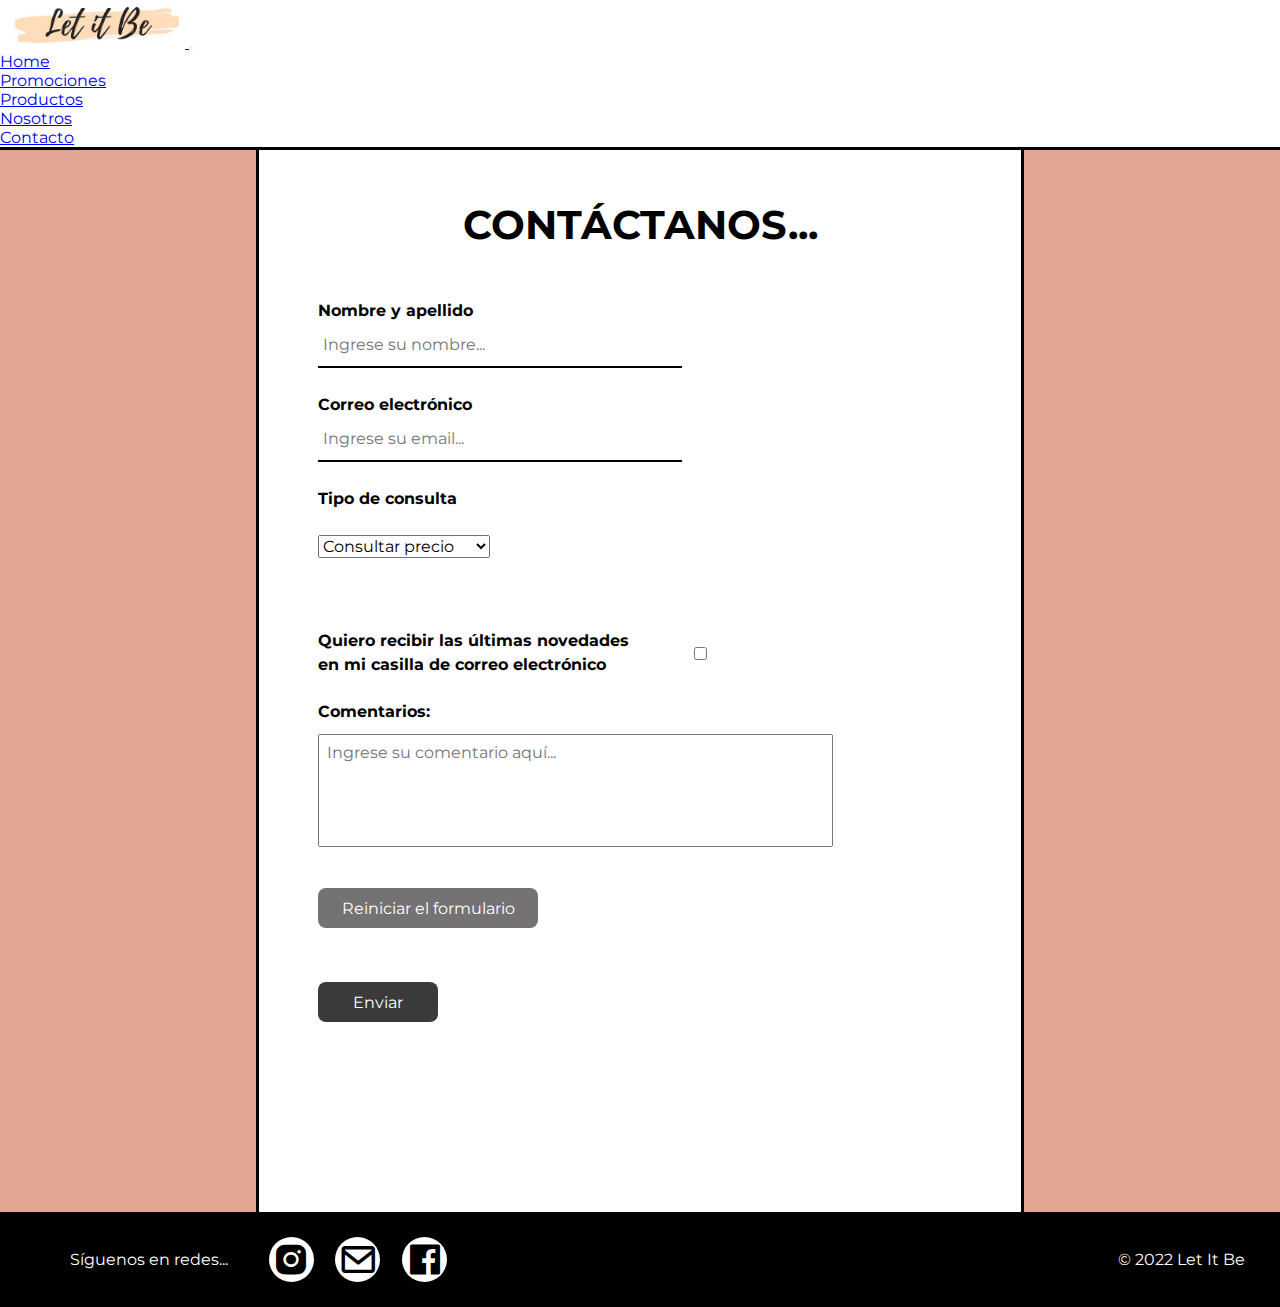
==== html/contacto.html @ b2946d11 "Mixins, Map & Extend" ====
<!DOCTYPE html>
<html lang="es">
<head>
    <meta charset="UTF-8">
    <meta http-equiv="X-UA-Compatible" content="IE=edge">
    <meta name="viewport" content="width=device-width, initial-scale=1.0">
    <meta name="description" content="Let It Be: Productos aromáticos y decorativos. Souvenirs para eventos y celebraciones. Venta mayorista y minorista"/>
    <meta name="keywords" content="aromáticos, decoración, perfumería, velas, splash, difusores, jabón, souvenirs, decorativo, aromas, fragancias, productos, mayorista, minorista"/>
    <meta name="author" content="Diego Martin Ruiz"/>
    <meta name="copyright" content="Let It Be Shop"/>
    <link rel="icon" type="image/png" href="../img/let-it-be-logo.ico"/>
    <link rel="preconnect" href="https://fonts.googleapis.com">
    <link rel="preconnect" href="https://fonts.gstatic.com" crossorigin>
    <link href="https://fonts.googleapis.com/css2?family=Montserrat:ital,wght@0,100;0,400;0,700;0,900;1,100;1,400;1,700&family=Roboto:ital,wght@0,100;0,300;0,400;0,700;0,900;1,100;1,300&display=swap" rel="stylesheet">
    <link href='https://unpkg.com/boxicons@2.1.2/css/boxicons.min.css' rel='stylesheet'>
    <link href="https://cdn.jsdelivr.net/npm/bootstrap@5.2.0-beta1/dist/css/bootstrap.min.css" rel="stylesheet"
      integrity="sha384-0evHe/X+R7YkIZDRvuzKMRqM+OrBnVFBL6DOitfPri4tjfHxaWutUpFmBp4vmVor" crossorigin="anonymous">
    <link rel="stylesheet" href="../styles/styles.css">
    <title> Let It Be | Contacto </title>
</head>
<body>
    <!-- ----------------------------------------------------------- HEADER SECTION ---------------------------------------------------------------------------- !-->

    <header class="header">
      <!-- Navigator -->
      <nav class="navbar sticky-top navbar-expand-lg white navigator-bar">
        <div class="container-fluid">
          <a class="navbar-brand" href="../index.html"> <img src="../img/let-it-be-logo.jpg" class="logo-img" alt="let-it-be-logo"> </a>
          <button class="navbar-toggler" type="button" data-bs-toggle="collapse" data-bs-target="#navbarSupportedContent" aria-controls="navbarSupportedContent" aria-expanded="false" aria-label="Toggle navigation">
            <span class="navbar-toggler-icon"></span>
          </button>
          <div class="collapse navbar-collapse" id="navbarSupportedContent">
            <ul class="navbar-nav ms-auto">
              <li class="nav-item">
                <a class="nav-link" href="../index.html">Home</a>
              <li class="nav-item">
                <a class="nav-link" href="./promociones.html">Promociones</a>
              </li>
              <li class="nav-item">
                <a class="nav-link" href="./productos.html">Productos</a>
              </li>
              <li class="nav-item">
                <a class="nav-link" href="./nosotros.html">Nosotros</a>
              </li>
              <li class="nav-item">
                <a class="nav-link active" aria-current="page" href="./contacto.html">Contacto</a>
              </li>
            </ul>
          </div>
        </div>
      </nav>
    </header>

    <!-- ----------------------------------------------------------- MAIN SECTION ---------------------------------------------------------------------------- !-->

    <main class="main-html">
        
        <div class="main-container__contact">
            <section class="contact-section">  
                
                <h1 class="contact-section__form-title"> CONTÁCTANOS... </h1>
                
                <form action="" class="contact-section__form">
                    <div class="form-name">
                        <label for="userName" class="form-label">Nombre y apellido</label><br>
                        <input type="text" id="userName" placeholder="Ingrese su nombre..." name="name" required class="form-input"><br><br>
                    </div>
    
                    <div class="form-mail">
                        <label for="userMail" class="form-label">Correo electrónico</label><br>
                        <input type="email" id="userMail" placeholder="Ingrese su email..." name="mail" required class="form-input"><br><br>
                    </div>
    
                    <div class="form-consult">
                        <label for="consult-type" class="form-label">Tipo de consulta</label><br>
                        <select name="consult-type" id="consult-type">
                            <option value="1">Consultar precio</option>
                            <option value="2">Consultar stock</option>
                            <option value="3">Consultar variedad</option>
                        </select><br><br>
                    </div>
                        
                    <div class="form-checkbox">
                        <label for="">Quiero recibir las últimas novedades<br>en mi casilla de correo electrónico</label>
                        <input type="checkbox" name="subscription" required><br><br>
                    </div>
    
                    <div class="form-comments">
                        <label class="form-label" for="commentaryBox">Comentarios:</label><br>
                        <textarea class="form__text-area" name="commentaries" maxlength="300" id="commentaryBox" cols="40" rows="5" placeholder="Ingrese su comentario aquí..."></textarea><br><br>
                    </div>
    
                    <input class="form__reset-button" type="reset" value="Reiniciar el formulario"><br><br>  
    
                    <input class="form__send-button" type="submit" value="Enviar"><br><br>
    
                          
                </form>
                
            </section>
        </div>

    </main>

    <!-- ----------------------------------------------------------- FOOTER SECTION ---------------------------------------------------------------------------- !-->

    <footer class="footer">
        <div class="footer-container">
            <div class="footer-media">
                <p class="footer-text">Síguenos en redes...</p>
                <div class="social-icons">
                    <a href="https://www.instagram.com/let_itbeshop/" target="_blank"><i class='bx bxl-instagram-alt'></i></a>
                    <a href=""><i class='bx bx-envelope' ></i></a>   
                    <a href="https://www.facebook.com/letitbeshop" target="_blank"><i class='bx bxl-facebook-square'></i></a>
                </div>    
            </div>
            <p class="footer-copyright">© 2022 Let It Be</p>
        </div>  
    </footer>

    <script src="https://cdn.jsdelivr.net/npm/bootstrap@5.2.0-beta1/dist/js/bootstrap.bundle.min.js"
        integrity="sha384-pprn3073KE6tl6bjs2QrFaJGz5/SUsLqktiwsUTF55Jfv3qYSDhgCecCxMW52nD2"
        crossorigin="anonymous"></script>
        
</body>
</html>
---- styles/styles.css ----
/* Media queries mixins */ /* Map paleta de colores */
* {
  margin: 0;
  padding: 0;
  box-sizing: border-box;
}

* {
  font-family: "Montserrat", sans-serif;
  font-size: 1rem;
}

.navigator-bar {
  border-bottom: solid 3px #000000;
}

.logo-img {
  height: 48px;
  margin-left: 12px;
}

.nav-link {
  text-align: center;
}
@media screen and (max-width: 991px) {
  .nav-link:hover {
    background-color: rgba(226, 166, 148, 0.5215686275);
  }
}

.footer-container {
  height: 95px;
  background-color: #000000;
  color: #ffffff;
  display: flex;
  justify-content: space-between;
  align-items: center;
}
@media screen and (max-width: 1024px) {
  .footer-container {
    min-height: 90px;
  }
}
@media screen and (max-width: 768px) {
  .footer-container {
    flex-direction: column;
    height: 200px;
    justify-content: space-evenly;
  }
}
.footer-container .footer-copyright {
  margin: 0 35px;
}
.footer-container .footer-media {
  width: 35%;
  height: 80px;
  display: flex;
  justify-content: space-evenly;
  align-items: center;
  margin: 0 40px;
}
@media screen and (max-width: 768px) {
  .footer-container .footer-media {
    flex-direction: column;
    height: 110px;
    width: 100%;
    justify-content: space-between;
  }
}
.footer-container .footer-media .footer-text {
  margin-bottom: 0;
}
@media screen and (max-width: 768px) {
  .footer-container .footer-media .footer-text {
    margin-bottom: 16px;
  }
}
.footer-container .footer-media .social-icons {
  width: 200px;
  height: 80px;
  display: flex;
  align-items: center;
  justify-content: space-around;
}
.footer-container .footer-media .social-icons .bx {
  font-size: 2.5rem;
  color: #000000;
  background-color: #ffffff;
  border-radius: 50%;
  padding: 2.5px;
}
.footer-container .footer-media .social-icons .bx:hover {
  background-color: rgba(248, 184, 165, 0.9803921569);
}

.main {
  height: 100%;
  background-color: #e2a694;
}
.main .main-row {
  background-color: #e2a694;
}
@media screen and (min-width: 992px) {
  .main .main-row {
    height: 83vh;
  }
}

/* LEFT SIDE SECTION */
.left-side {
  background-color: #e2a694;
  height: 100%;
  /* main-image*/
}
@media screen and (min-width: 769px) and (max-width: 991px) {
  .left-side {
    background-color: rgba(0, 0, 0, 0.7803921569);
  }
}
.left-side .main-img {
  width: 400px;
  height: 400px;
  margin: auto;
  border-radius: 50px;
}
@media screen and (min-width: 769px) and (max-width: 991px) {
  .left-side .main-img {
    margin: 50px 0px;
  }
}
@media screen and (max-width: 768px) {
  .left-side .main-img {
    border-radius: 0px;
    width: 100%;
    height: 100%;
    border-bottom: 3px solid #000000;
  }
}

/* RIGH SIDE SECTION */
.right-side {
  background-color: #e2a694;
  height: 100%;
  padding: 50px 25px;
}
.right-side .main-title {
  font-size: 5rem;
  margin-bottom: 35px;
  text-align: center;
}
.right-side .main-text {
  font-size: 1.2rem;
  line-height: 1.5rem;
  text-align: center;
  margin: 0 25px 0 25px;
}

.main-html {
  background-color: #e2a694;
}

/* left section */
.new-container {
  display: flex;
  height: 100vh;
  justify-content: space-around;
  /* right section */
}
@media screen and (max-width: 768px) {
  .new-container {
    flex-direction: column;
    justify-content: space-evenly;
    align-items: center;
    height: fit-content;
  }
}
.new-container .section__new-product {
  width: 65vw;
  display: flex;
  flex-direction: column;
  justify-content: space-evenly;
  align-items: center;
}
@media screen and (max-width: 768px) {
  .new-container .section__new-product {
    width: 100%;
  }
}
.new-container .section__new-product .new-product__title {
  font-size: 2rem;
  text-align: center;
  margin: 0 5px;
}
@media screen and (max-width: 768px) {
  .new-container .section__new-product .new-product__title {
    width: 100vw;
    padding: 30px;
  }
}
.new-container .section__new-product .new-product__video {
  width: 40vw;
}
@media screen and (max-width: 768px) {
  .new-container .section__new-product .new-product__video {
    width: 90vw;
    padding: 15px;
  }
}
.new-container .section__new-product .new-product__description {
  width: 50vw;
}
@media screen and (max-width: 768px) {
  .new-container .section__new-product .new-product__description {
    width: 90vw;
    padding: 30px;
  }
}
.new-container .section__new-product-imgs {
  background-color: #ffffff;
  border-left: solid 3px #000000;
  width: 35vw;
  display: flex;
  flex-direction: column;
  justify-content: space-evenly;
  align-items: center;
  overflow-y: scroll;
}
@media screen and (max-width: 768px) {
  .new-container .section__new-product-imgs {
    width: 100vw;
    border: none;
    padding: 50px 0px;
  }
}
.new-container .section__new-product-imgs .new-product_img {
  width: 50%;
  padding: 10px;
  border: solid 2px #000000;
  margin: 25px;
}
@media screen and (max-width: 1024px) {
  .new-container .section__new-product-imgs .new-product_img {
    width: 22vw;
  }
}
@media screen and (max-width: 768px) {
  .new-container .section__new-product-imgs .new-product_img {
    width: 40vw;
    margin: 25px 0;
  }
}

.title-container {
  background-color: rgba(0, 0, 0, 0.768627451);
  color: #ffffff;
  display: flex;
  justify-content: center;
  align-items: center;
  height: 50vh;
}
.title-container__title {
  width: fit-content;
  font-size: 15rem;
}
@media screen and (max-width: 768px) {
  .title-container__title {
    font-size: 10rem;
  }
}
@media screen and (max-width: 478px) {
  .title-container__title {
    font-size: 5rem;
  }
}

.products-section {
  display: grid;
  grid-template-columns: repeat(3, 1fr);
  grid-template-rows: repeat(2, 1fr);
  gap: 50px;
  padding: 75px 50px 100px 50px;
}
@media screen and (max-width: 1024px) {
  .products-section {
    grid-template-columns: repeat(2, 1fr);
    grid-template-rows: repeat(auto, 1fr);
  }
}
@media screen and (max-width: 768px) {
  .products-section {
    grid-template-columns: 1fr;
    grid-template-rows: repeat(auto, 0.5fr);
  }
}
@media screen and (max-width: 478px) {
  .products-section {
    padding: 50px 20px;
  }
}

.about-title {
  text-align: center;
  font-size: 3.5rem;
  font-weight: 700;
}

.about-img {
  border-radius: 50%;
}

.about-description {
  font-size: 1rem;
  line-height: 2rem;
  width: 80%;
}

.location-img {
  width: 100%;
}

.payments-img {
  width: 100%;
}

.logo-mastercard {
  width: 100px;
}

.logo-visa {
  width: 100px;
}

.logo-mercadopago {
  width: 100px;
}

.columna-1, .columna-2, .columna-3 {
  background-color: rgba(0, 0, 0, 0.631372549);
}

.findus-titles {
  text-align: center;
  font-size: 2rem;
  color: #ffffff;
  font-weight: 700;
}

.payments-subtitles {
  padding: 25px 0px;
  color: #ffffff;
  font-weight: 700;
}

.findus-text {
  color: #ffffff;
  padding: 15px;
  line-height: 2rem;
}

.main-container__contact {
  display: flex;
  justify-content: center;
  align-items: center;
}
.main-container__contact .contact-section {
  background-color: #ffffff;
  width: 60%;
  display: flex;
  flex-direction: column;
  justify-content: center;
  align-items: center;
  border-right: solid 3px #000000;
  border-left: solid 3px #000000;
}
@media screen and (max-width: 1024px) {
  .main-container__contact .contact-section {
    width: 70%;
    align-items: start;
    height: 100%;
  }
}
@media screen and (max-width: 478px) {
  .main-container__contact .contact-section {
    width: 100%;
    border-left: none;
    border-right: none;
  }
}
.main-container__contact .contact-section__form-title {
  padding: 50px;
  font-size: 2.5rem;
}
@media screen and (max-width: 1024px) {
  .main-container__contact .contact-section__form-title {
    margin: auto;
  }
}
@media screen and (max-width: 768px) {
  .main-container__contact .contact-section__form-title {
    font-size: 1.8rem;
    padding: 60px 0px 40px 15px;
  }
}
.main-container__contact .contact-section__form {
  width: 90%;
  margin-right: 5%;
  display: grid;
  grid-template-columns: 1fr;
  grid-template-rows: 0.5fr 0.5fr 0.5fr 0.5fr 1fr 0.5fr 0.5fr;
  grid-template-areas: "name" "mail" "consult-type" "subscribe" "comments" "reset" "send";
  padding: 0 40px 40px 40px;
  font-weight: 700;
  line-height: 1.5rem;
}
@media screen and (max-width: 768px) {
  .main-container__contact .contact-section__form {
    padding: 20px;
  }
}
.main-container__contact .contact-section__form .form-name {
  grid-area: name;
}
.main-container__contact .contact-section__form .form-name .form-input {
  width: 60%;
  padding: 12px 5px;
  border: none;
  border-bottom: solid 2px #000000;
  outline: none;
}
.main-container__contact .contact-section__form .form-mail {
  grid-area: mail;
}
.main-container__contact .contact-section__form .form-mail .form-input {
  width: 60%;
  padding: 12px 5px;
  border: none;
  border-bottom: solid 2px #000000;
  outline: none;
}
.main-container__contact .contact-section__form .form-consult {
  grid-area: consult-type;
  display: flex;
  flex-direction: column;
  justify-content: center;
}
.main-container__contact .contact-section__form .form-consult select {
  width: fit-content;
}
.main-container__contact .contact-section__form .form-checkbox {
  grid-area: subscribe;
  width: 50%;
  display: flex;
  justify-content: space-between;
  align-items: center;
}
@media screen and (max-width: 1400px) {
  .main-container__contact .contact-section__form .form-checkbox {
    width: 75%;
  }
}
@media screen and (max-width: 1024px) {
  .main-container__contact .contact-section__form .form-checkbox {
    width: 50vw;
  }
}
@media screen and (max-width: 768px) {
  .main-container__contact .contact-section__form .form-checkbox {
    width: 90vw;
    flex-direction: column;
    align-items: flex-start;
  }
}
@media screen and (max-width: 478px) {
  .main-container__contact .contact-section__form .form-checkbox {
    margin-bottom: 20px;
  }
}
.main-container__contact .contact-section__form .form-comments {
  grid-area: comments;
}
.main-container__contact .contact-section__form .form__text-area {
  margin: 10px 0 10px 0;
  padding: 8px;
  width: 85%;
  resize: none;
}
@media screen and (max-width: 768px) {
  .main-container__contact .contact-section__form .form__text-area {
    width: 60%;
  }
}
@media screen and (max-width: 478px) {
  .main-container__contact .contact-section__form .form__text-area {
    width: 85%;
  }
}
.main-container__contact .contact-section__form .form__reset-button {
  grid-area: reset;
  min-width: fit-content;
  background-color: #747272;
  color: #ffffff;
  width: 220px;
  height: 40px;
  border-radius: 8px;
  border: none;
  font-size: 1rem;
}
.main-container__contact .contact-section__form .form__reset-button:hover {
  background-color: #928f8f;
  cursor: pointer;
}
.main-container__contact .contact-section__form .form__reset-button:active {
  transform: translate(0px, 4px);
}
@media screen and (max-width: 1024px) {
  .main-container__contact .contact-section__form .form__reset-button {
    height: 40px;
    width: 200px;
    padding: 3px 12px;
  }
}
.main-container__contact .contact-section__form .form__send-button {
  grid-area: send;
  background-color: #3a3a3a;
  color: #ffffff;
  width: 120px;
  height: 40px;
  border-radius: 8px;
  border: none;
  font-size: 1rem;
}
.main-container__contact .contact-section__form .form__send-button:hover {
  background-color: #000000;
  color: #ffffff;
  cursor: pointer;
}
.main-container__contact .contact-section__form .form__send-button:active {
  transform: translate(0px, 4px);
}
@media screen and (max-width: 1024px) {
  .main-container__contact .contact-section__form .form__send-button {
    height: 40px;
    width: 120px;
    padding: 3px 8px;
  }
}

/* Index - CTA Button*/
.shop-btn {
  display: block;
  width: 40%;
  margin: 0px auto;
  margin-top: 50px;
  margin-bottom: 50px;
  font-size: 1.2rem;
  font-weight: 700;
  text-decoration: none;
  border: none;
  text-align: center;
  color: #ffffff;
  background-color: #3f3e3e;
  padding: 15px 25px;
  border-radius: 8px;
  box-shadow: 5px 5px #1f1e1e;
  transition: transform 0.2s, box-shadow 0.2s;
}
.shop-btn:hover {
  background-color: #2c2c2c;
}
.shop-btn:active {
  transform: translate(5px, 5px);
  box-shadow: 0px 0px;
}
.shop-btn:visited {
  color: #ffffff;
}

/* Cards - Buy Button*/
.buy-btn, .buy-btn-test {
  margin: 15px 0 25px 0;
  border: none;
  background-color: #3a3a3a;
  color: #ffffff;
  width: 150px;
  height: 50px;
  border-radius: 8px;
  box-shadow: 4px 4px #5c5b5b;
  transition: transform 0.2s, box-shadow 0.2ms;
}
.buy-btn:hover, .buy-btn-test:hover {
  font-weight: 700;
  background-color: #161616;
  cursor: pointer;
}
.buy-btn:active, .buy-btn-test:active {
  transform: translate(4px, 4px);
  box-shadow: 0px 0px;
}

.buy-btn-test {
  background-color: rgb(255, 0, 43);
  font-size: 1.5rem;
}

/* Cards - Products */
.product-card {
  background-color: rgba(255, 255, 255, 0.7803921569);
  display: flex;
  flex-direction: column;
  align-items: center;
  justify-content: space-evenly;
  border-radius: 5px;
}
.product-card:hover {
  box-shadow: 2px 2px 25px rgba(97, 96, 96, 0.829);
}
.product-card__title {
  width: max-content;
  padding: 25px;
}
.product-card__img {
  width: 70%;
  border-radius: 5px;
}
.product-card__description {
  width: 70%;
  padding: 25px 0px 25px 8px;
}

/*# sourceMappingURL=styles.css.map */
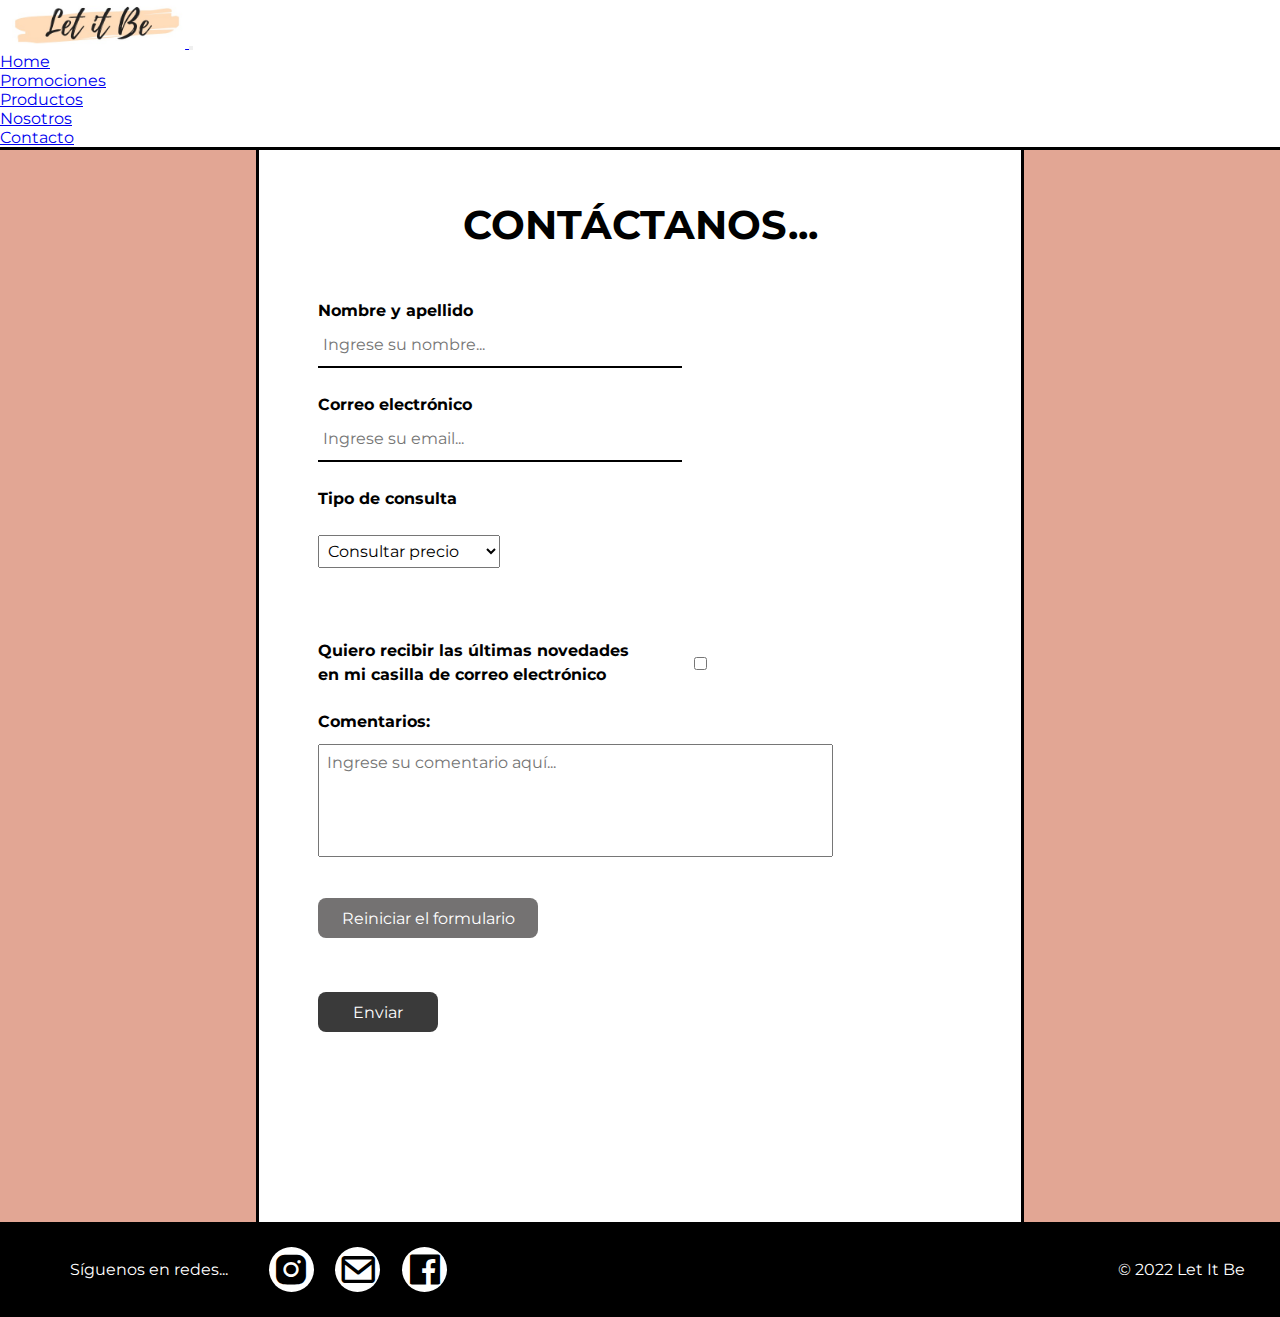
==== commit 21000b39: "Desafío SASS II y SEO" ====
--- a/html/contacto.html
+++ b/html/contacto.html
@@ -4,8 +4,8 @@
     <meta charset="UTF-8">
     <meta http-equiv="X-UA-Compatible" content="IE=edge">
     <meta name="viewport" content="width=device-width, initial-scale=1.0">
-    <meta name="description" content="Let It Be: Productos aromáticos y decorativos. Souvenirs para eventos y celebraciones. Venta mayorista y minorista"/>
-    <meta name="keywords" content="aromáticos, decoración, perfumería, velas, splash, difusores, jabón, souvenirs, decorativo, aromas, fragancias, productos, mayorista, minorista"/>
+    <meta name="description" content="Conoce las preguntas y respuestas frecuentes. Envíanos tu consulta sobre los productos, promociones, stock, variedades. "/>
+    <meta name="keywords" content="formulario, contacto, contactarse, preguntas frecuentes, información, aromáticos, decoración, perfumería, velas, splash, difusores, jabón, souvenirs, decorativo, aromas, fragancias, productos, mayorista, minorista"/>
     <meta name="author" content="Diego Martin Ruiz"/>
     <meta name="copyright" content="Let It Be Shop"/>
     <link rel="icon" type="image/png" href="../img/let-it-be-logo.ico"/>
--- a/styles/styles.css
+++ b/styles/styles.css
@@ -275,6 +275,7 @@
 
 .products-section {
   display: grid;
+  justify-items: center;
   grid-template-columns: repeat(3, 1fr);
   grid-template-rows: repeat(2, 1fr);
   gap: 50px;
@@ -445,6 +446,7 @@
 }
 .main-container__contact .contact-section__form .form-consult select {
   width: fit-content;
+  padding: 5px;
 }
 .main-container__contact .contact-section__form .form-checkbox {
   grid-area: subscribe;
@@ -604,6 +606,7 @@
 
 /* Cards - Products */
 .product-card {
+  width: 90%;
   background-color: rgba(255, 255, 255, 0.7803921569);
   display: flex;
   flex-direction: column;
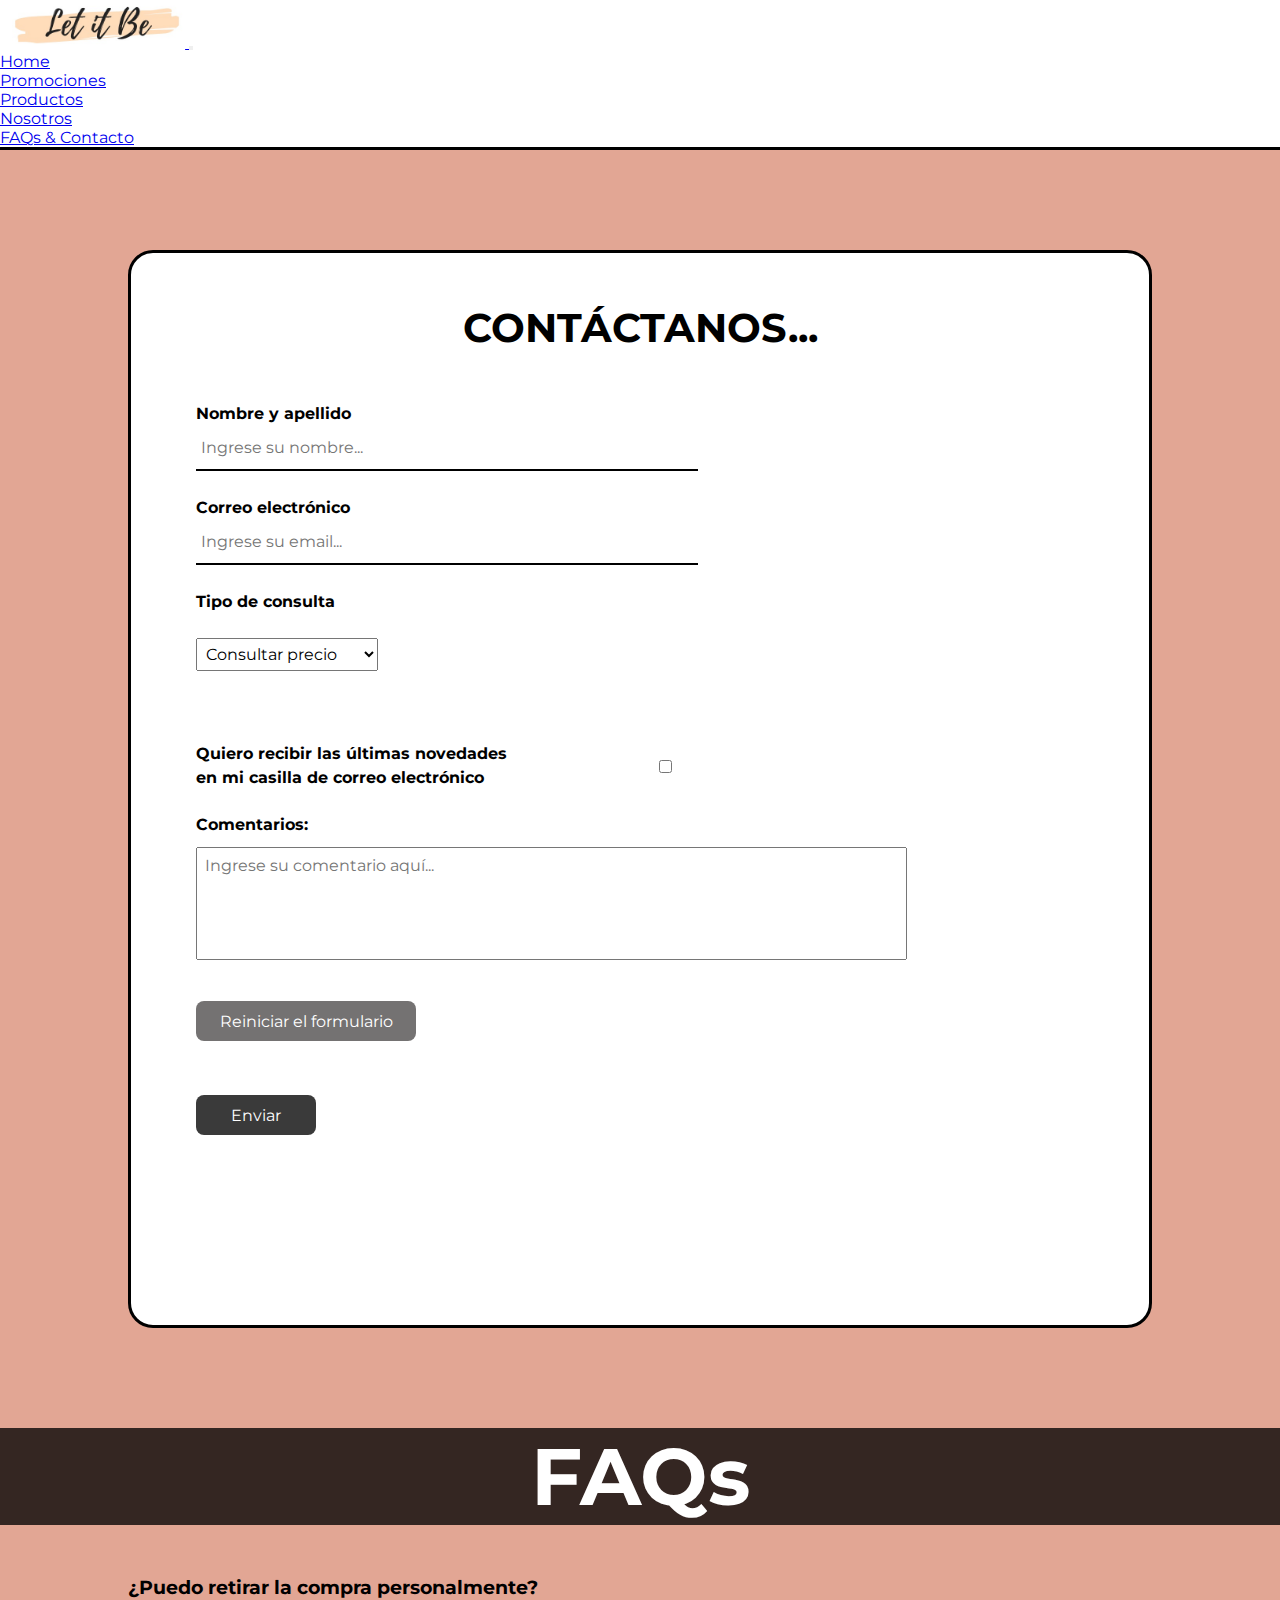
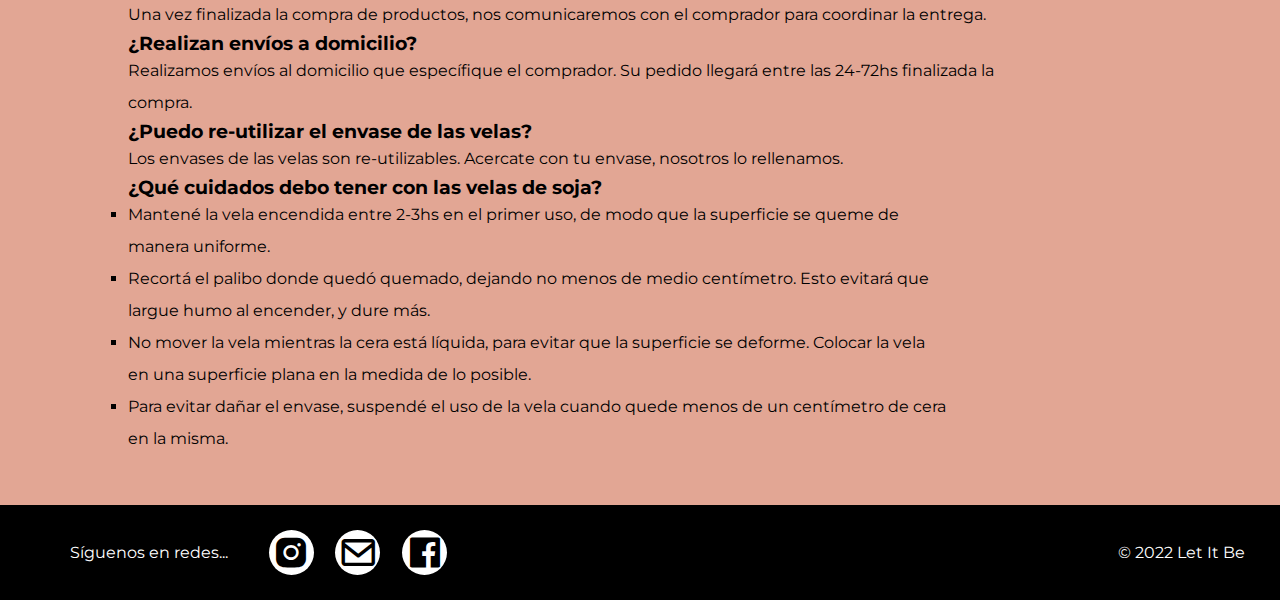
==== commit 4033e368: "proyecto final - fase 1" ====
--- a/html/contacto.html
+++ b/html/contacto.html
@@ -43,7 +43,7 @@
                 <a class="nav-link" href="./nosotros.html">Nosotros</a>
               </li>
               <li class="nav-item">
-                <a class="nav-link active" aria-current="page" href="./contacto.html">Contacto</a>
+                <a class="nav-link active" aria-current="page" href="./contacto.html">FAQs & Contacto</a>
               </li>
             </ul>
           </div>
@@ -100,6 +100,25 @@
             </section>
         </div>
 
+        <div class="faq-banner">
+          <h2 class="faq-banner__title"> FAQs </h2>
+        </div>
+        <div class="faq-container">
+          <h3 class="faq-container__faq-q">¿Puedo retirar la compra personalmente?</h3>
+          <p class="faq-container__faq-a">Una vez finalizada la compra de productos, nos comunicaremos con el comprador para coordinar la entrega.</p>
+          <h3 class="faq-container__faq-q">¿Realizan envíos a domicilio?</h3>
+          <p class="faq-container__faq-a">Realizamos envíos al domicilio que específique el comprador. Su pedido llegará entre las 24-72hs finalizada la compra.</p>
+          <h3 class="faq-container__faq-q">¿Puedo re-utilizar el envase de las velas?</h3>
+          <p class="faq-container__faq-a">Los envases de las velas son re-utilizables. Acercate con tu envase, nosotros lo rellenamos.</p>
+          <h3 class="faq-container__faq-q">¿Qué cuidados debo tener con las velas de soja?</h3>
+          <ul class="faq-container__faq-ul"> 
+            <li> Mantené la vela encendida entre 2-3hs en el primer uso, de modo que la superficie se queme de manera uniforme.</li>
+            <li> Recortá el palibo donde quedó quemado, dejando no menos de medio centímetro. Esto evitará que largue humo al encender, y dure más.</li>
+            <li> No mover la vela mientras la cera está líquida, para evitar que la superficie se deforme. Colocar la vela en una superficie plana en la medida de lo posible.</li>
+            <li> Para evitar dañar el envase, suspendé el uso de la vela cuando quede menos de un centímetro de cera en la misma.</li>
+          </ul>        
+        </div>
+
     </main>
 
     <!-- ----------------------------------------------------------- FOOTER SECTION ---------------------------------------------------------------------------- !-->
--- a/styles/styles.css
+++ b/styles/styles.css
@@ -93,64 +93,92 @@
   background-color: rgba(248, 184, 165, 0.9803921569);
 }
 
-.main {
+.main-index {
   height: 100%;
   background-color: #e2a694;
 }
-.main .main-row {
+
+.flex-center, .faq-banner, .container-newstitle, .home-container__content-section, .home-container__picture-section {
+  display: flex;
+  justify-content: center;
+  align-items: center;
+}
+
+.home-container {
+  display: flex;
+  flex-direction: row;
   background-color: #e2a694;
-}
-@media screen and (min-width: 992px) {
-  .main .main-row {
-    height: 83vh;
-  }
-}
-
-/* LEFT SIDE SECTION */
-.left-side {
-  background-color: #e2a694;
-  height: 100%;
-  /* main-image*/
-}
-@media screen and (min-width: 769px) and (max-width: 991px) {
-  .left-side {
-    background-color: rgba(0, 0, 0, 0.7803921569);
-  }
-}
-.left-side .main-img {
-  width: 400px;
-  height: 400px;
-  margin: auto;
+  min-height: 85vh;
+}
+@media screen and (max-width: 1024px) {
+  .home-container {
+    flex-direction: column;
+    height: fit-content;
+  }
+}
+.home-container__picture-section {
+  width: 60%;
+}
+@media screen and (max-width: 1024px) {
+  .home-container__picture-section {
+    width: 100%;
+    background-color: rgba(0, 0, 0, 0.768627451);
+  }
+}
+@media screen and (max-width: 478px) {
+  .home-container__picture-section {
+    background-color: #e2a694;
+  }
+}
+.home-container__picture-section__img {
+  width: 500px;
+  height: 500px;
   border-radius: 50px;
 }
-@media screen and (min-width: 769px) and (max-width: 991px) {
-  .left-side .main-img {
-    margin: 50px 0px;
-  }
-}
-@media screen and (max-width: 768px) {
-  .left-side .main-img {
+@media screen and (max-width: 1024px) {
+  .home-container__picture-section__img {
+    margin: 50px;
+  }
+}
+@media screen and (max-width: 768px) {
+  .home-container__picture-section__img {
+    margin: 0px;
     border-radius: 0px;
     width: 100%;
     height: 100%;
     border-bottom: 3px solid #000000;
   }
 }
-
-/* RIGH SIDE SECTION */
-.right-side {
-  background-color: #e2a694;
-  height: 100%;
-  padding: 50px 25px;
-}
-.right-side .main-title {
+.home-container__content-section {
+  width: 40%;
+}
+@media screen and (max-width: 1024px) {
+  .home-container__content-section {
+    width: 100%;
+    margin: 50px 0px;
+  }
+}
+.home-container__content-section__content {
+  width: 90%;
+  display: flex;
+  flex-direction: column;
+  justify-content: space-between;
+  align-items: center;
+}
+.home-container__content-section__content__main-title {
+  font-family: "Roboto", sans-serif;
   font-size: 5rem;
   margin-bottom: 35px;
   text-align: center;
 }
-.right-side .main-text {
-  font-size: 1.2rem;
-  line-height: 1.5rem;
+.home-container__content-section__content__main-subtitle {
+  font-size: 1.5rem;
+  margin-bottom: 35px;
+  text-align: center;
+}
+.home-container__content-section__content__main-text {
+  font-size: 1rem;
+  line-height: 2rem;
   text-align: center;
   margin: 0 25px 0 25px;
 }
@@ -159,95 +187,87 @@
   background-color: #e2a694;
 }
 
-/* left section */
-.new-container {
-  display: flex;
-  height: 100vh;
+.carousel-item img {
+  height: 50vh;
+  object-fit: cover;
+}
+
+.container-newstitle {
+  height: 15vh;
+  background-color: rgba(0, 0, 0, 0.768627451);
+}
+.container-newstitle__newstitle {
+  font-size: 6rem;
+  color: #ffffff;
+}
+@media screen and (max-width: 1024px) {
+  .container-newstitle__newstitle {
+    font-size: 5rem;
+  }
+}
+@media screen and (max-width: 768px) {
+  .container-newstitle__newstitle {
+    font-size: 3rem;
+  }
+}
+@media screen and (max-width: 478px) {
+  .container-newstitle__newstitle {
+    font-size: 2.3rem;
+  }
+}
+
+.newproduct-container {
+  display: flex;
+}
+@media screen and (max-width: 1024px) {
+  .newproduct-container {
+    flex-direction: column;
+  }
+}
+.newproduct-container__carousel {
+  justify-content: center;
+  width: 60%;
+}
+@media screen and (max-width: 1024px) {
+  .newproduct-container__carousel {
+    width: 100%;
+  }
+}
+.newproduct-container__content {
+  display: flex;
+  flex-direction: column;
+  justify-content: center;
+  align-items: center;
+  background-color: #e2a694;
+  width: 40%;
+}
+@media screen and (max-width: 1024px) {
+  .newproduct-container__content {
+    width: 100%;
+  }
+}
+.newproduct-container__content__title {
+  color: #000000;
+  padding: 2rem;
+  font-size: 3rem;
+  font-weight: 400;
+  text-align: center;
+}
+.newproduct-container__content__description {
+  color: #000000;
+  padding: 2rem;
+  font-size: 1rem;
+  line-height: 2rem;
+}
+
+.section-offers {
+  display: flex;
+  flex-wrap: wrap;
+  gap: 50px;
+  width: 80%;
+  margin: 0 auto;
+  padding: 100px 0;
   justify-content: space-around;
-  /* right section */
-}
-@media screen and (max-width: 768px) {
-  .new-container {
-    flex-direction: column;
-    justify-content: space-evenly;
-    align-items: center;
-    height: fit-content;
-  }
-}
-.new-container .section__new-product {
-  width: 65vw;
-  display: flex;
-  flex-direction: column;
-  justify-content: space-evenly;
-  align-items: center;
-}
-@media screen and (max-width: 768px) {
-  .new-container .section__new-product {
-    width: 100%;
-  }
-}
-.new-container .section__new-product .new-product__title {
-  font-size: 2rem;
-  text-align: center;
-  margin: 0 5px;
-}
-@media screen and (max-width: 768px) {
-  .new-container .section__new-product .new-product__title {
-    width: 100vw;
-    padding: 30px;
-  }
-}
-.new-container .section__new-product .new-product__video {
-  width: 40vw;
-}
-@media screen and (max-width: 768px) {
-  .new-container .section__new-product .new-product__video {
-    width: 90vw;
-    padding: 15px;
-  }
-}
-.new-container .section__new-product .new-product__description {
-  width: 50vw;
-}
-@media screen and (max-width: 768px) {
-  .new-container .section__new-product .new-product__description {
-    width: 90vw;
-    padding: 30px;
-  }
-}
-.new-container .section__new-product-imgs {
-  background-color: #ffffff;
-  border-left: solid 3px #000000;
-  width: 35vw;
-  display: flex;
-  flex-direction: column;
-  justify-content: space-evenly;
-  align-items: center;
-  overflow-y: scroll;
-}
-@media screen and (max-width: 768px) {
-  .new-container .section__new-product-imgs {
-    width: 100vw;
-    border: none;
-    padding: 50px 0px;
-  }
-}
-.new-container .section__new-product-imgs .new-product_img {
-  width: 50%;
-  padding: 10px;
-  border: solid 2px #000000;
-  margin: 25px;
-}
-@media screen and (max-width: 1024px) {
-  .new-container .section__new-product-imgs .new-product_img {
-    width: 22vw;
-  }
-}
-@media screen and (max-width: 768px) {
-  .new-container .section__new-product-imgs .new-product_img {
-    width: 40vw;
-    margin: 25px 0;
-  }
 }
 
 .title-container {
@@ -359,23 +379,29 @@
 }
 
 .main-container__contact {
+  padding: 100px 0;
   display: flex;
   justify-content: center;
   align-items: center;
+}
+@media screen and (max-width: 478px) {
+  .main-container__contact {
+    padding: 0;
+  }
 }
 .main-container__contact .contact-section {
   background-color: #ffffff;
-  width: 60%;
+  width: 80%;
   display: flex;
   flex-direction: column;
   justify-content: center;
   align-items: center;
-  border-right: solid 3px #000000;
-  border-left: solid 3px #000000;
+  border: solid 3px #000000;
+  border-radius: 25px;
 }
 @media screen and (max-width: 1024px) {
   .main-container__contact .contact-section {
-    width: 70%;
+    width: 80%;
     align-items: start;
     height: 100%;
   }
@@ -383,8 +409,8 @@
 @media screen and (max-width: 478px) {
   .main-container__contact .contact-section {
     width: 100%;
-    border-left: none;
-    border-right: none;
+    border: none;
+    border-radius: 0px;
   }
 }
 .main-container__contact .contact-section__form-title {
@@ -547,27 +573,53 @@
   }
 }
 
+.faq-banner {
+  background-color: rgba(0, 0, 0, 0.768627451);
+}
+.faq-banner__title {
+  font-size: 5rem;
+  color: #ffffff;
+}
+
+.faq-container {
+  width: 80%;
+  margin: 0 auto;
+  padding: 50px 0;
+}
+.faq-container__faq-q {
+  font-size: 1.2rem;
+  font-weight: 700;
+}
+.faq-container__faq-a {
+  width: 90%;
+  line-height: 2rem;
+}
+.faq-container__faq-ul {
+  list-style-type: square;
+}
+.faq-container__faq-ul li {
+  width: 80%;
+  line-height: 2rem;
+}
+
 /* Index - CTA Button*/
 .shop-btn {
-  display: block;
-  width: 40%;
-  margin: 0px auto;
-  margin-top: 50px;
-  margin-bottom: 50px;
+  display: inline-block;
+  width: fit-content;
+  margin: 50px auto;
   font-size: 1.2rem;
-  font-weight: 700;
   text-decoration: none;
-  border: none;
-  text-align: center;
-  color: #ffffff;
-  background-color: #3f3e3e;
+  border: 5px solid #971154;
+  text-align: center;
+  color: #ffffff;
+  background-color: #741745;
   padding: 15px 25px;
   border-radius: 8px;
-  box-shadow: 5px 5px #1f1e1e;
+  box-shadow: 3px 3px #30081c;
   transition: transform 0.2s, box-shadow 0.2s;
 }
 .shop-btn:hover {
-  background-color: #2c2c2c;
+  background-color: #e42585;
 }
 .shop-btn:active {
   transform: translate(5px, 5px);
@@ -630,4 +682,50 @@
   padding: 25px 0px 25px 8px;
 }
 
+.card-offer {
+  background-color: rgba(255, 255, 255, 0.7803921569);
+  padding: 1rem;
+  max-width: 350px;
+  border-radius: 5px;
+  display: flex;
+  flex-direction: column;
+  justify-content: center;
+  align-items: center;
+  transition: all 200ms;
+}
+.card-offer:hover {
+  box-shadow: 2px 2px 25px rgba(97, 96, 96, 0.8274509804);
+  scale: 1.1;
+}
+.card-offer__img {
+  height: 300px;
+  width: 300px;
+  object-fit: cover;
+}
+.card-offer__title {
+  font-size: 1.5rem;
+  font-weight: 700;
+  text-align: center;
+  padding: 10px;
+}
+.card-offer__description {
+  font-size: 1rem;
+  line-height: 1.5rem;
+  text-align: center;
+}
+.card-offer__btn {
+  padding: 0.5rem 1rem;
+  border-radius: 10px;
+  border: none;
+  color: #ffffff;
+  background-color: #3a3a3a;
+  transition: all 200ms;
+}
+.card-offer__btn:hover {
+  background-color: #161616;
+}
+.card-offer__btn:active {
+  transform: translate(4px, 4px);
+}
+
 /*# sourceMappingURL=styles.css.map */
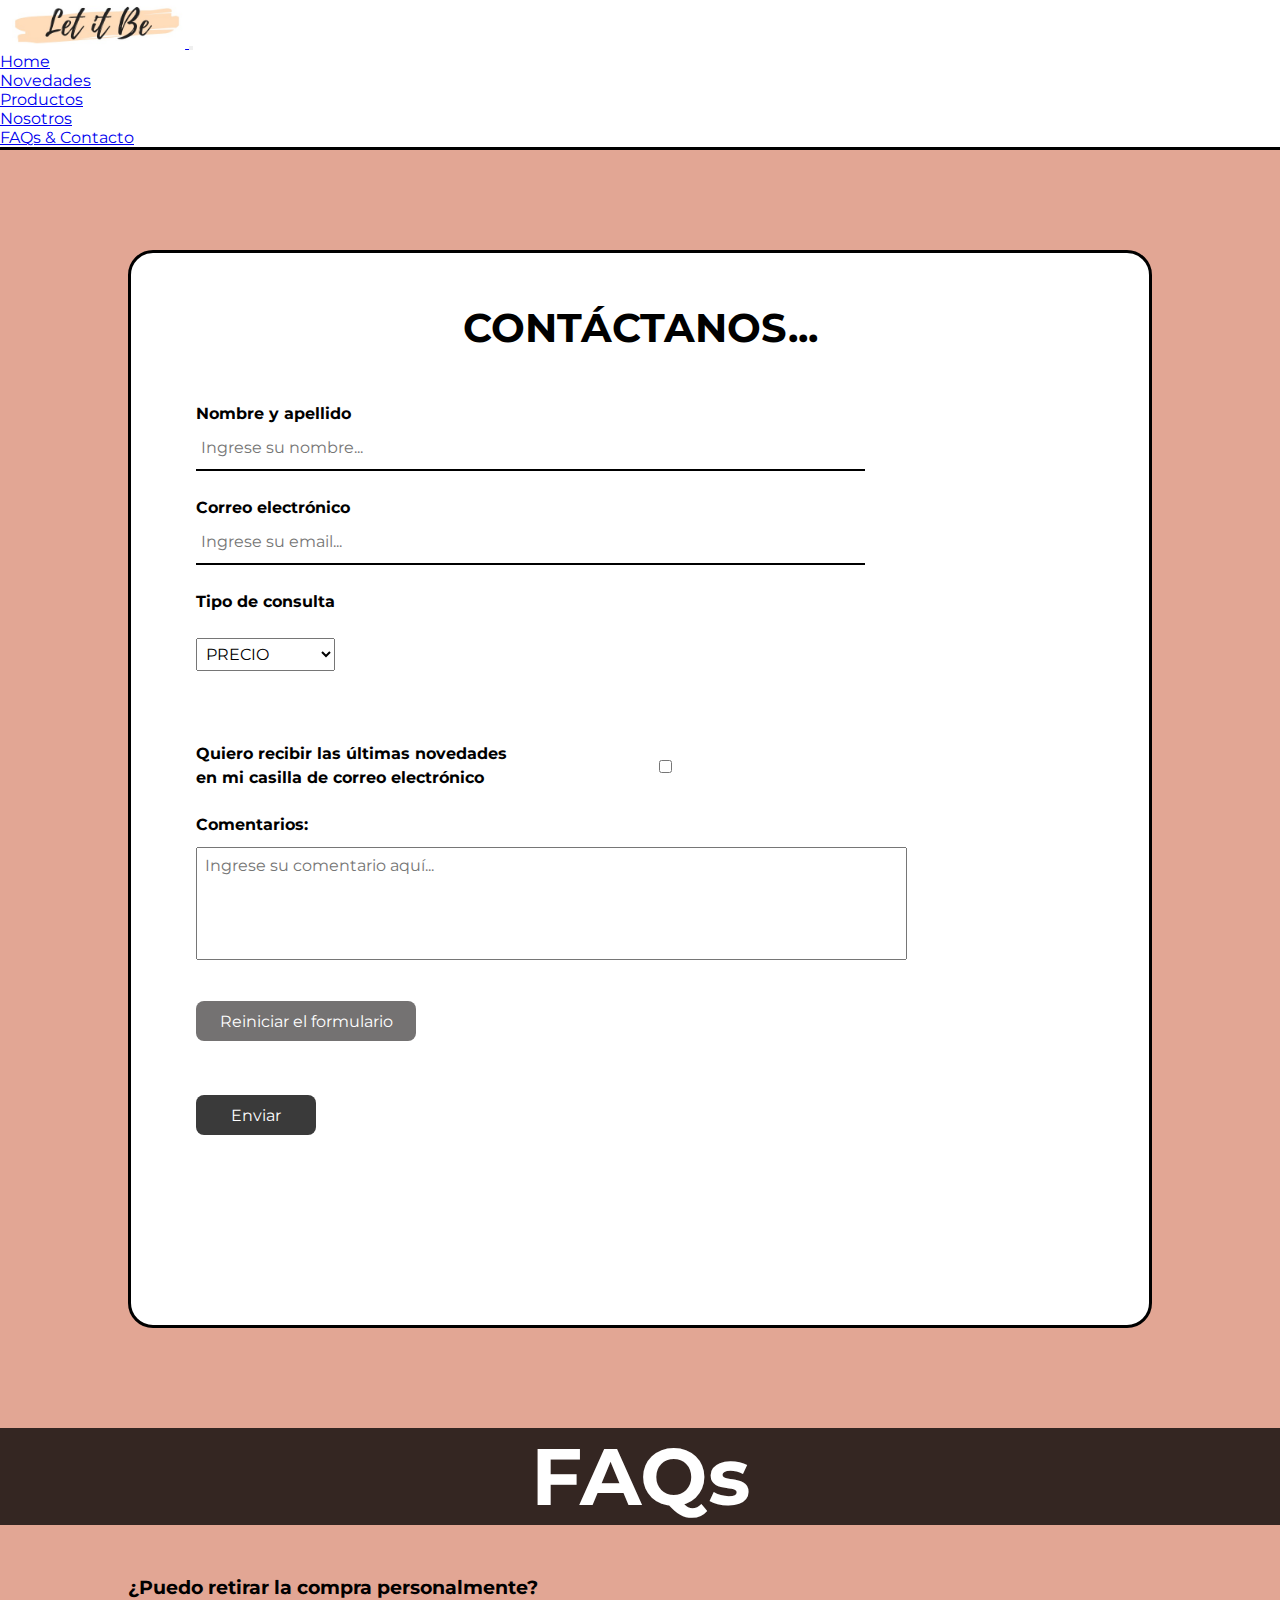
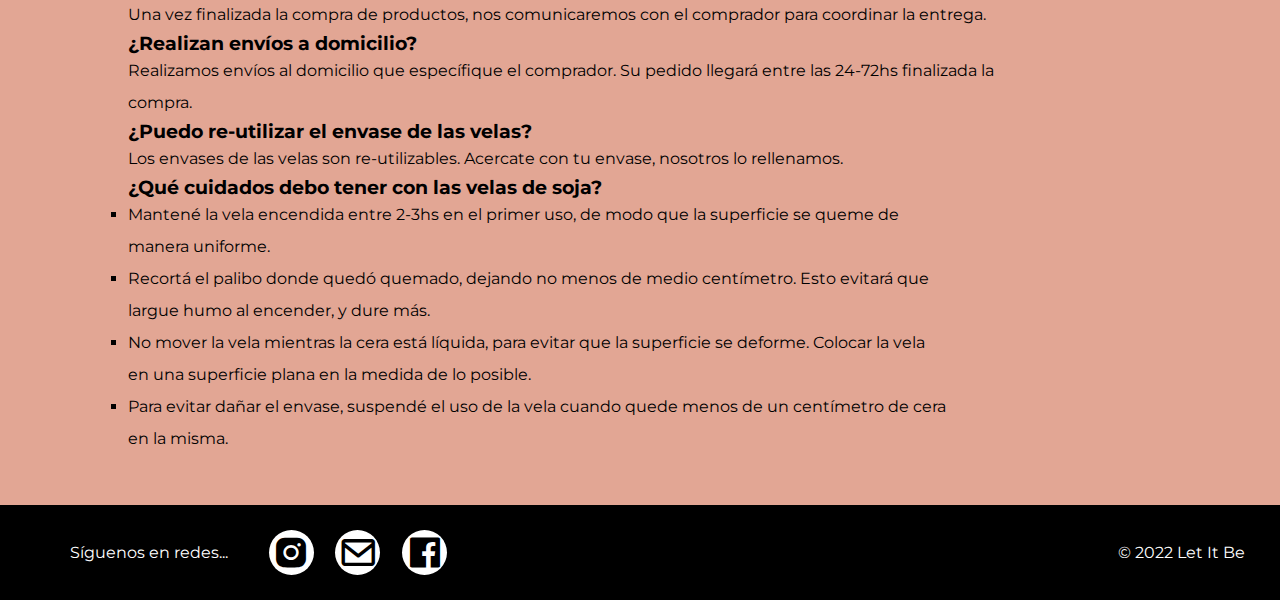
==== commit f0d7afd9: "Entrega FINAL parte 3" ====
--- a/html/contacto.html
+++ b/html/contacto.html
@@ -19,87 +19,72 @@
     <title> Let It Be | Contacto </title>
 </head>
 <body>
-    <!-- ----------------------------------------------------------- HEADER SECTION ---------------------------------------------------------------------------- !-->
-
-    <header class="header">
-      <!-- Navigator -->
-      <nav class="navbar sticky-top navbar-expand-lg white navigator-bar">
-        <div class="container-fluid">
-          <a class="navbar-brand" href="../index.html"> <img src="../img/let-it-be-logo.jpg" class="logo-img" alt="let-it-be-logo"> </a>
-          <button class="navbar-toggler" type="button" data-bs-toggle="collapse" data-bs-target="#navbarSupportedContent" aria-controls="navbarSupportedContent" aria-expanded="false" aria-label="Toggle navigation">
-            <span class="navbar-toggler-icon"></span>
-          </button>
-          <div class="collapse navbar-collapse" id="navbarSupportedContent">
-            <ul class="navbar-nav ms-auto">
-              <li class="nav-item">
-                <a class="nav-link" href="../index.html">Home</a>
-              <li class="nav-item">
-                <a class="nav-link" href="./promociones.html">Promociones</a>
-              </li>
-              <li class="nav-item">
-                <a class="nav-link" href="./productos.html">Productos</a>
-              </li>
-              <li class="nav-item">
-                <a class="nav-link" href="./nosotros.html">Nosotros</a>
-              </li>
-              <li class="nav-item">
-                <a class="nav-link active" aria-current="page" href="./contacto.html">FAQs & Contacto</a>
-              </li>
-            </ul>
-          </div>
+  <!-- HEADER -->
+  <header>
+    <!-- Navigator -->
+    <nav class="navbar sticky-top navbar-expand-lg white navigator-bar">
+      <div class="container-fluid">
+        <a class="navbar-brand" href="../index.html"> <img src="../img/let-it-be-logo.jpg" class="logo-img" alt="let-it-be-logo"> </a>
+        <button class="navbar-toggler" type="button" data-bs-toggle="collapse" data-bs-target="#navbarSupportedContent" aria-controls="navbarSupportedContent" aria-expanded="false" aria-label="Toggle navigation">
+        <span class="navbar-toggler-icon"></span>
+        </button>
+        <div class="collapse navbar-collapse" id="navbarSupportedContent">
+          <ul class="navbar-nav ms-auto">
+            <li class="nav-item">
+              <a class="nav-link" href="../index.html">Home</a>
+            <li class="nav-item">
+              <a class="nav-link" href="./novedades.html">Novedades</a>
+            </li>
+            <li class="nav-item">
+              <a class="nav-link" href="./productos.html">Productos</a>
+            </li>
+            <li class="nav-item">
+              <a class="nav-link" href="./nosotros.html">Nosotros</a>
+            </li>
+            <li class="nav-item">
+              <a class="nav-link active" aria-current="page" href="./contacto.html">FAQs & Contacto</a>
+            </li>
+          </ul>
         </div>
-      </nav>
-    </header>
-
-    <!-- ----------------------------------------------------------- MAIN SECTION ---------------------------------------------------------------------------- !-->
-
-    <main class="main-html">
-        
-        <div class="main-container__contact">
-            <section class="contact-section">  
-                
-                <h1 class="contact-section__form-title"> CONTÁCTANOS... </h1>
-                
-                <form action="" class="contact-section__form">
-                    <div class="form-name">
-                        <label for="userName" class="form-label">Nombre y apellido</label><br>
-                        <input type="text" id="userName" placeholder="Ingrese su nombre..." name="name" required class="form-input"><br><br>
-                    </div>
-    
-                    <div class="form-mail">
-                        <label for="userMail" class="form-label">Correo electrónico</label><br>
-                        <input type="email" id="userMail" placeholder="Ingrese su email..." name="mail" required class="form-input"><br><br>
-                    </div>
-    
-                    <div class="form-consult">
-                        <label for="consult-type" class="form-label">Tipo de consulta</label><br>
-                        <select name="consult-type" id="consult-type">
-                            <option value="1">Consultar precio</option>
-                            <option value="2">Consultar stock</option>
-                            <option value="3">Consultar variedad</option>
-                        </select><br><br>
-                    </div>
-                        
-                    <div class="form-checkbox">
-                        <label for="">Quiero recibir las últimas novedades<br>en mi casilla de correo electrónico</label>
-                        <input type="checkbox" name="subscription" required><br><br>
-                    </div>
-    
-                    <div class="form-comments">
-                        <label class="form-label" for="commentaryBox">Comentarios:</label><br>
-                        <textarea class="form__text-area" name="commentaries" maxlength="300" id="commentaryBox" cols="40" rows="5" placeholder="Ingrese su comentario aquí..."></textarea><br><br>
-                    </div>
-    
-                    <input class="form__reset-button" type="reset" value="Reiniciar el formulario"><br><br>  
-    
-                    <input class="form__send-button" type="submit" value="Enviar"><br><br>
-    
-                          
-                </form>
-                
-            </section>
-        </div>
-
+      </div>
+    </nav>
+  </header>
+    <!-- MAIN -->
+    <main>
+      <div class="container-contact">
+        <section class="container-contact__section">      
+          <h1 class="container-contact__section__title"> CONTÁCTANOS... </h1>   
+          <form action="" class="container-contact__section__form">
+            <div class="container-contact__section__form__form-name">
+              <label for="userName" class="form-label">Nombre y apellido</label><br>
+              <input type="text" id="userName" placeholder="Ingrese su nombre..." name="name" required class="form-input"><br><br>
+            </div>
+            <div class="container-contact__section__form__form-mail">
+              <label for="userMail" class="form-label">Correo electrónico</label><br>
+              <input type="email" id="userMail" placeholder="Ingrese su email..." name="mail" required class="form-input"><br><br>
+            </div>
+            <div class="container-contact__section__form__form-consult">
+              <label for="consult-type" class="form-label">Tipo de consulta</label><br>
+              <select name="consult-type" id="consult-type">
+                <option value="1">PRECIO</option>
+                <option value="2">STOCK</option>
+                <option value="3">VARIEDADES</option>
+              </select><br><br>
+            </div>         
+            <div class="container-contact__section__form__form-checkbox">
+              <label for="">Quiero recibir las últimas novedades<br>en mi casilla de correo electrónico</label>
+              <input type="checkbox" name="subscription" required><br><br>
+            </div>
+            <div class="container-contact__section__form__form-comments">
+              <label class="form-label" for="commentaryBox">Comentarios:</label><br>
+              <textarea class="form__text-area" name="commentaries" maxlength="300" id="commentaryBox" cols="40" rows="5" placeholder="Ingrese su comentario aquí..."></textarea><br><br>
+            </div>
+            <input class="container-contact__section__form__reset-button" type="reset" value="Reiniciar el formulario"><br><br>  
+            <input class="container-contact__section__form__send-button" type="submit" value="Enviar"><br><br>     
+          </form>   
+        </section>
+      </div>
+      <section class="faqs">
         <div class="faq-banner">
           <h2 class="faq-banner__title"> FAQs </h2>
         </div>
@@ -118,28 +103,28 @@
             <li> Para evitar dañar el envase, suspendé el uso de la vela cuando quede menos de un centímetro de cera en la misma.</li>
           </ul>        
         </div>
+      </section>
 
     </main>
+  <!-- FOOTER -->
+  <footer>
+    <div class="container-footer">
+      <div class="container-footer__social">
+        <p class="container-footer__social__text">Síguenos en redes...</p>
+        <div class="container-footer__social__icons">
+          <a href="https://www.instagram.com/let_itbeshop/" target="_blank"><i class='bx bxl-instagram-alt'></i></a>
+          <a href=""><i class='bx bx-envelope' ></i></a>   
+          <a href="https://www.facebook.com/letitbeshop" target="_blank"><i class='bx bxl-facebook-square'></i></a>
+        </div>    
+      </div>
+      <p class="container-footer__copyright">© 2022 Let It Be</p>
+    </div>  
+  </footer>
 
-    <!-- ----------------------------------------------------------- FOOTER SECTION ---------------------------------------------------------------------------- !-->
-
-    <footer class="footer">
-        <div class="footer-container">
-            <div class="footer-media">
-                <p class="footer-text">Síguenos en redes...</p>
-                <div class="social-icons">
-                    <a href="https://www.instagram.com/let_itbeshop/" target="_blank"><i class='bx bxl-instagram-alt'></i></a>
-                    <a href=""><i class='bx bx-envelope' ></i></a>   
-                    <a href="https://www.facebook.com/letitbeshop" target="_blank"><i class='bx bxl-facebook-square'></i></a>
-                </div>    
-            </div>
-            <p class="footer-copyright">© 2022 Let It Be</p>
-        </div>  
-    </footer>
-
-    <script src="https://cdn.jsdelivr.net/npm/bootstrap@5.2.0-beta1/dist/js/bootstrap.bundle.min.js"
-        integrity="sha384-pprn3073KE6tl6bjs2QrFaJGz5/SUsLqktiwsUTF55Jfv3qYSDhgCecCxMW52nD2"
-        crossorigin="anonymous"></script>
+  <script src="https://cdn.jsdelivr.net/npm/bootstrap@5.2.0-beta1/dist/js/bootstrap.bundle.min.js"
+    integrity="sha384-pprn3073KE6tl6bjs2QrFaJGz5/SUsLqktiwsUTF55Jfv3qYSDhgCecCxMW52nD2"
+    crossorigin="anonymous">
+  </script>
         
 </body>
 </html>--- a/styles/styles.css
+++ b/styles/styles.css
@@ -1,3 +1,10 @@
+/* Display flex centrado */
+.flex-center, .faq-banner, .container-contact, .container-about__container-description, .container-about__container-img, .container-title, .container-newstitle, .home-container__content-section, .home-container__picture-section {
+  display: flex;
+  justify-content: center;
+  align-items: center;
+}
+
 /* Media queries mixins */ /* Map paleta de colores */
 * {
   margin: 0;
@@ -28,7 +35,7 @@
   }
 }
 
-.footer-container {
+.container-footer {
   height: 95px;
   background-color: #000000;
   color: #ffffff;
@@ -37,21 +44,21 @@
   align-items: center;
 }
 @media screen and (max-width: 1024px) {
-  .footer-container {
+  .container-footer {
     min-height: 90px;
   }
 }
 @media screen and (max-width: 768px) {
-  .footer-container {
+  .container-footer {
     flex-direction: column;
     height: 200px;
     justify-content: space-evenly;
   }
 }
-.footer-container .footer-copyright {
+.container-footer__copyright {
   margin: 0 35px;
 }
-.footer-container .footer-media {
+.container-footer__social {
   width: 35%;
   height: 80px;
   display: flex;
@@ -60,48 +67,41 @@
   margin: 0 40px;
 }
 @media screen and (max-width: 768px) {
-  .footer-container .footer-media {
+  .container-footer__social {
     flex-direction: column;
     height: 110px;
     width: 100%;
     justify-content: space-between;
   }
 }
-.footer-container .footer-media .footer-text {
+.container-footer__social__text {
   margin-bottom: 0;
 }
 @media screen and (max-width: 768px) {
-  .footer-container .footer-media .footer-text {
+  .container-footer__social__text {
     margin-bottom: 16px;
   }
 }
-.footer-container .footer-media .social-icons {
+.container-footer__social__icons {
   width: 200px;
   height: 80px;
   display: flex;
   align-items: center;
   justify-content: space-around;
 }
-.footer-container .footer-media .social-icons .bx {
+.container-footer__social__icons i {
   font-size: 2.5rem;
   color: #000000;
   background-color: #ffffff;
   border-radius: 50%;
   padding: 2.5px;
 }
-.footer-container .footer-media .social-icons .bx:hover {
+.container-footer__social__icons i:hover {
   background-color: rgba(248, 184, 165, 0.9803921569);
 }
 
 .main-index {
-  height: 100%;
   background-color: #e2a694;
-}
-
-.flex-center, .faq-banner, .container-newstitle, .home-container__content-section, .home-container__picture-section {
-  display: flex;
-  justify-content: center;
-  align-items: center;
 }
 
 .home-container {
@@ -183,7 +183,7 @@
   margin: 0 25px 0 25px;
 }
 
-.main-html {
+main {
   background-color: #e2a694;
 }
 
@@ -193,11 +193,11 @@
 }
 
 .container-newstitle {
-  height: 15vh;
+  height: 20vh;
   background-color: rgba(0, 0, 0, 0.768627451);
 }
 .container-newstitle__newstitle {
-  font-size: 6rem;
+  font-size: 7rem;
   color: #ffffff;
 }
 @media screen and (max-width: 1024px) {
@@ -248,16 +248,25 @@
 }
 .newproduct-container__content__title {
   color: #000000;
-  padding: 2rem;
+  padding: 1rem;
   font-size: 3rem;
   font-weight: 400;
   text-align: center;
+}
+@media screen and (max-width: 768px) {
+  .newproduct-container__content__title {
+    margin-top: 2rem;
+  }
 }
 .newproduct-container__content__description {
   color: #000000;
   padding: 2rem;
   font-size: 1rem;
   line-height: 2rem;
+}
+
+.promos {
+  background-color: #e2a694;
 }
 
 .section-offers {
@@ -270,6 +279,67 @@
   justify-content: space-around;
 }
 
+.gallery {
+  background-color: #e2a694;
+}
+.gallery__wrapper {
+  margin: 0 auto;
+  padding: 100px 0;
+  width: 80%;
+  display: grid;
+  gap: 2rem;
+  grid-template-columns: repeat(3, 1fr);
+  grid-template-rows: repeat(4, auto);
+  grid-template-areas: "img-1 img-2 img-2" "img-3 img-4 img-5" "img-3 img-6 img-7" "img-8 img-8 img-9";
+}
+@media screen and (max-width: 1024px) {
+  .gallery__wrapper {
+    grid-template-columns: repeat(2, 1fr);
+    grid-template-rows: repeat(6, auto);
+    grid-template-areas: "img-1 img-9" "img-2 img-2" "img-3 img-4" "img-3 img-5" "img-6 img-7" "img-8 img-8";
+  }
+}
+@media screen and (max-width: 768px) {
+  .gallery__wrapper {
+    grid-template-columns: 1fr;
+    grid-template-rows: repeat(9, auto);
+    grid-template-areas: "img-1" "img-2" "img-3" "img-4" "img-5" "img-6" "img-7" "img-8" "img-9";
+  }
+}
+.gallery__wrapper__img-div:nth-child(1) {
+  grid-area: img-1;
+}
+.gallery__wrapper__img-div:nth-child(2) {
+  grid-area: img-2;
+}
+.gallery__wrapper__img-div:nth-child(3) {
+  grid-area: img-3;
+}
+.gallery__wrapper__img-div:nth-child(4) {
+  grid-area: img-4;
+}
+.gallery__wrapper__img-div:nth-child(5) {
+  grid-area: img-5;
+}
+.gallery__wrapper__img-div:nth-child(6) {
+  grid-area: img-6;
+}
+.gallery__wrapper__img-div:nth-child(7) {
+  grid-area: img-7;
+}
+.gallery__wrapper__img-div:nth-child(8) {
+  grid-area: img-8;
+}
+.gallery__wrapper__img-div:nth-child(9) {
+  grid-area: img-9;
+}
+.gallery__wrapper__img-div img {
+  border-radius: 5px;
+  width: 100%;
+  height: 100%;
+  object-fit: cover;
+}
+
 .title-container {
   background-color: rgba(0, 0, 0, 0.768627451);
   color: #ffffff;
@@ -294,47 +364,116 @@
 }
 
 .products-section {
-  display: grid;
-  justify-items: center;
-  grid-template-columns: repeat(3, 1fr);
-  grid-template-rows: repeat(2, 1fr);
+  display: flex;
+  flex-wrap: wrap;
   gap: 50px;
-  padding: 75px 50px 100px 50px;
-}
-@media screen and (max-width: 1024px) {
-  .products-section {
-    grid-template-columns: repeat(2, 1fr);
-    grid-template-rows: repeat(auto, 1fr);
-  }
-}
-@media screen and (max-width: 768px) {
-  .products-section {
-    grid-template-columns: 1fr;
-    grid-template-rows: repeat(auto, 0.5fr);
-  }
-}
-@media screen and (max-width: 478px) {
-  .products-section {
-    padding: 50px 20px;
-  }
-}
-
-.about-title {
+  width: 80%;
+  margin: 0 auto;
+  padding: 100px 0;
+  justify-content: space-around;
+}
+
+.container-title__title {
+  padding: 25px;
   text-align: center;
   font-size: 3.5rem;
   font-weight: 700;
 }
 
-.about-img {
+.container-about {
+  display: flex;
+}
+@media screen and (max-width: 1024px) {
+  .container-about {
+    flex-direction: column;
+  }
+}
+.container-about__container-img {
+  width: 40%;
+  margin: 25px 0;
+}
+@media screen and (max-width: 1024px) {
+  .container-about__container-img {
+    width: 100%;
+  }
+}
+.container-about__container-img img {
   border-radius: 50%;
 }
-
-.about-description {
+.container-about__container-description {
+  width: 60%;
+  margin-bottom: 25px;
+}
+@media screen and (max-width: 1024px) {
+  .container-about__container-description {
+    width: 100%;
+  }
+}
+.container-about__container-description p {
   font-size: 1rem;
   line-height: 2rem;
   width: 80%;
 }
 
+.find-us {
+  display: flex;
+  background-color: #e2a694;
+}
+@media screen and (max-width: 1024px) {
+  .find-us {
+    flex-direction: column;
+  }
+}
+.find-us section {
+  background-color: rgba(0, 0, 0, 0.768627451);
+  color: #ffffff;
+  width: 33.3333333333%;
+  padding: 2%;
+  display: flex;
+  flex-direction: column;
+}
+@media screen and (max-width: 1024px) {
+  .find-us section {
+    width: 100%;
+  }
+}
+.find-us section h2, .find-us section h3 {
+  text-align: center;
+}
+
+.section-payments__logos {
+  width: 100px;
+}
+
+.section-payments {
+  align-items: center;
+}
+.section-payments__img {
+  width: 100%;
+  border-radius: 10px;
+  margin-bottom: 0.5rem;
+}
+
+.section-location {
+  align-items: center;
+}
+.section-location iframe {
+  width: 100%;
+  border-radius: 10px;
+  margin: 25px 0;
+}
+@media screen and (max-width: 1024px) {
+  .section-location iframe {
+    width: 90%;
+    margin-bottom: 50px;
+  }
+}
+@media screen and (max-width: 478px) {
+  .section-location iframe {
+    width: 100%;
+  }
+}
+
 .location-img {
   width: 100%;
 }
@@ -378,18 +517,15 @@
   line-height: 2rem;
 }
 
-.main-container__contact {
+.container-contact {
   padding: 100px 0;
-  display: flex;
-  justify-content: center;
-  align-items: center;
 }
 @media screen and (max-width: 478px) {
-  .main-container__contact {
+  .container-contact {
     padding: 0;
   }
 }
-.main-container__contact .contact-section {
+.container-contact__section {
   background-color: #ffffff;
   width: 80%;
   display: flex;
@@ -400,35 +536,41 @@
   border-radius: 25px;
 }
 @media screen and (max-width: 1024px) {
-  .main-container__contact .contact-section {
+  .container-contact__section {
     width: 80%;
     align-items: start;
     height: 100%;
   }
 }
 @media screen and (max-width: 478px) {
-  .main-container__contact .contact-section {
+  .container-contact__section {
     width: 100%;
     border: none;
     border-radius: 0px;
   }
 }
-.main-container__contact .contact-section__form-title {
+.container-contact__section__title {
   padding: 50px;
   font-size: 2.5rem;
 }
 @media screen and (max-width: 1024px) {
-  .main-container__contact .contact-section__form-title {
-    margin: auto;
-  }
-}
-@media screen and (max-width: 768px) {
-  .main-container__contact .contact-section__form-title {
+  .container-contact__section__title {
+    width: 100%;
+    text-align: center;
+  }
+}
+@media screen and (max-width: 768px) {
+  .container-contact__section__title {
     font-size: 1.8rem;
-    padding: 60px 0px 40px 15px;
-  }
-}
-.main-container__contact .contact-section__form {
+  }
+}
+@media screen and (max-width: 478px) {
+  .container-contact__section__title {
+    background-color: #000000;
+    color: #ffffff;
+  }
+}
+.container-contact__section__form {
   width: 90%;
   margin-right: 5%;
   display: grid;
@@ -440,41 +582,41 @@
   line-height: 1.5rem;
 }
 @media screen and (max-width: 768px) {
-  .main-container__contact .contact-section__form {
+  .container-contact__section__form {
     padding: 20px;
   }
 }
-.main-container__contact .contact-section__form .form-name {
+.container-contact__section__form__form-name {
   grid-area: name;
 }
-.main-container__contact .contact-section__form .form-name .form-input {
-  width: 60%;
+.container-contact__section__form__form-name .form-input {
+  width: 80%;
   padding: 12px 5px;
   border: none;
   border-bottom: solid 2px #000000;
   outline: none;
 }
-.main-container__contact .contact-section__form .form-mail {
+.container-contact__section__form__form-mail {
   grid-area: mail;
 }
-.main-container__contact .contact-section__form .form-mail .form-input {
-  width: 60%;
+.container-contact__section__form__form-mail .form-input {
+  width: 80%;
   padding: 12px 5px;
   border: none;
   border-bottom: solid 2px #000000;
   outline: none;
 }
-.main-container__contact .contact-section__form .form-consult {
+.container-contact__section__form__form-consult {
   grid-area: consult-type;
   display: flex;
   flex-direction: column;
   justify-content: center;
 }
-.main-container__contact .contact-section__form .form-consult select {
+.container-contact__section__form__form-consult select {
   width: fit-content;
   padding: 5px;
 }
-.main-container__contact .contact-section__form .form-checkbox {
+.container-contact__section__form__form-checkbox {
   grid-area: subscribe;
   width: 50%;
   display: flex;
@@ -482,47 +624,47 @@
   align-items: center;
 }
 @media screen and (max-width: 1400px) {
-  .main-container__contact .contact-section__form .form-checkbox {
+  .container-contact__section__form__form-checkbox {
     width: 75%;
   }
 }
 @media screen and (max-width: 1024px) {
-  .main-container__contact .contact-section__form .form-checkbox {
+  .container-contact__section__form__form-checkbox {
     width: 50vw;
   }
 }
 @media screen and (max-width: 768px) {
-  .main-container__contact .contact-section__form .form-checkbox {
+  .container-contact__section__form__form-checkbox {
     width: 90vw;
     flex-direction: column;
     align-items: flex-start;
   }
 }
 @media screen and (max-width: 478px) {
-  .main-container__contact .contact-section__form .form-checkbox {
+  .container-contact__section__form__form-checkbox {
     margin-bottom: 20px;
   }
 }
-.main-container__contact .contact-section__form .form-comments {
+.container-contact__section__form__form-comments {
   grid-area: comments;
 }
-.main-container__contact .contact-section__form .form__text-area {
+.container-contact__section__form__form-comments textarea {
   margin: 10px 0 10px 0;
   padding: 8px;
   width: 85%;
   resize: none;
 }
 @media screen and (max-width: 768px) {
-  .main-container__contact .contact-section__form .form__text-area {
+  .container-contact__section__form__form-comments textarea {
     width: 60%;
   }
 }
 @media screen and (max-width: 478px) {
-  .main-container__contact .contact-section__form .form__text-area {
+  .container-contact__section__form__form-comments textarea {
     width: 85%;
   }
 }
-.main-container__contact .contact-section__form .form__reset-button {
+.container-contact__section__form__reset-button {
   grid-area: reset;
   min-width: fit-content;
   background-color: #747272;
@@ -533,21 +675,21 @@
   border: none;
   font-size: 1rem;
 }
-.main-container__contact .contact-section__form .form__reset-button:hover {
+.container-contact__section__form__reset-button:hover {
   background-color: #928f8f;
   cursor: pointer;
 }
-.main-container__contact .contact-section__form .form__reset-button:active {
+.container-contact__section__form__reset-button:active {
   transform: translate(0px, 4px);
 }
 @media screen and (max-width: 1024px) {
-  .main-container__contact .contact-section__form .form__reset-button {
+  .container-contact__section__form__reset-button {
     height: 40px;
     width: 200px;
     padding: 3px 12px;
   }
 }
-.main-container__contact .contact-section__form .form__send-button {
+.container-contact__section__form__send-button {
   grid-area: send;
   background-color: #3a3a3a;
   color: #ffffff;
@@ -557,16 +699,16 @@
   border: none;
   font-size: 1rem;
 }
-.main-container__contact .contact-section__form .form__send-button:hover {
+.container-contact__section__form__send-button:hover {
   background-color: #000000;
   color: #ffffff;
   cursor: pointer;
 }
-.main-container__contact .contact-section__form .form__send-button:active {
+.container-contact__section__form__send-button:active {
   transform: translate(0px, 4px);
 }
 @media screen and (max-width: 1024px) {
-  .main-container__contact .contact-section__form .form__send-button {
+  .container-contact__section__form__send-button {
     height: 40px;
     width: 120px;
     padding: 3px 8px;
@@ -630,62 +772,27 @@
 }
 
 /* Cards - Buy Button*/
-.buy-btn, .buy-btn-test {
-  margin: 15px 0 25px 0;
+.buy-btn {
+  padding: 0.5rem 1rem;
+  border-radius: 10px;
   border: none;
+  color: #ffffff;
   background-color: #3a3a3a;
-  color: #ffffff;
-  width: 150px;
-  height: 50px;
-  border-radius: 8px;
-  box-shadow: 4px 4px #5c5b5b;
-  transition: transform 0.2s, box-shadow 0.2ms;
-}
-.buy-btn:hover, .buy-btn-test:hover {
-  font-weight: 700;
+  transition: all 200ms;
+}
+.buy-btn:hover {
   background-color: #161616;
-  cursor: pointer;
-}
-.buy-btn:active, .buy-btn-test:active {
+}
+.buy-btn:active {
   transform: translate(4px, 4px);
-  box-shadow: 0px 0px;
-}
-
-.buy-btn-test {
-  background-color: rgb(255, 0, 43);
-  font-size: 1.5rem;
 }
 
 /* Cards - Products */
 .product-card {
-  width: 90%;
-  background-color: rgba(255, 255, 255, 0.7803921569);
-  display: flex;
-  flex-direction: column;
-  align-items: center;
-  justify-content: space-evenly;
-  border-radius: 5px;
-}
-.product-card:hover {
-  box-shadow: 2px 2px 25px rgba(97, 96, 96, 0.829);
-}
-.product-card__title {
-  width: max-content;
-  padding: 25px;
-}
-.product-card__img {
-  width: 70%;
-  border-radius: 5px;
-}
-.product-card__description {
-  width: 70%;
-  padding: 25px 0px 25px 8px;
-}
-
-.card-offer {
   background-color: rgba(255, 255, 255, 0.7803921569);
   padding: 1rem;
   max-width: 350px;
+  max-height: 550px;
   border-radius: 5px;
   display: flex;
   flex-direction: column;
@@ -693,27 +800,27 @@
   align-items: center;
   transition: all 200ms;
 }
-.card-offer:hover {
+.product-card:hover {
   box-shadow: 2px 2px 25px rgba(97, 96, 96, 0.8274509804);
   scale: 1.1;
 }
-.card-offer__img {
+.product-card__title {
+  font-size: 1.5rem;
+  font-weight: 700;
+  text-align: center;
+  padding: 10px;
+}
+.product-card__img {
   height: 300px;
   width: 300px;
   object-fit: cover;
 }
-.card-offer__title {
-  font-size: 1.5rem;
-  font-weight: 700;
-  text-align: center;
-  padding: 10px;
-}
-.card-offer__description {
+.product-card__description {
   font-size: 1rem;
   line-height: 1.5rem;
   text-align: center;
 }
-.card-offer__btn {
+.product-card__btn {
   padding: 0.5rem 1rem;
   border-radius: 10px;
   border: none;
@@ -721,11 +828,23 @@
   background-color: #3a3a3a;
   transition: all 200ms;
 }
-.card-offer__btn:hover {
+.product-card__btn:hover {
   background-color: #161616;
 }
-.card-offer__btn:active {
+.product-card__btn:active {
   transform: translate(4px, 4px);
 }
 
+.offer {
+  position: relative;
+}
+.offer h4 {
+  position: absolute;
+  width: 100%;
+  background-color: rgba(0, 0, 0, 0.768627451);
+  color: #ffffff;
+  text-align: center;
+  padding: 1rem;
+}
+
 /*# sourceMappingURL=styles.css.map */
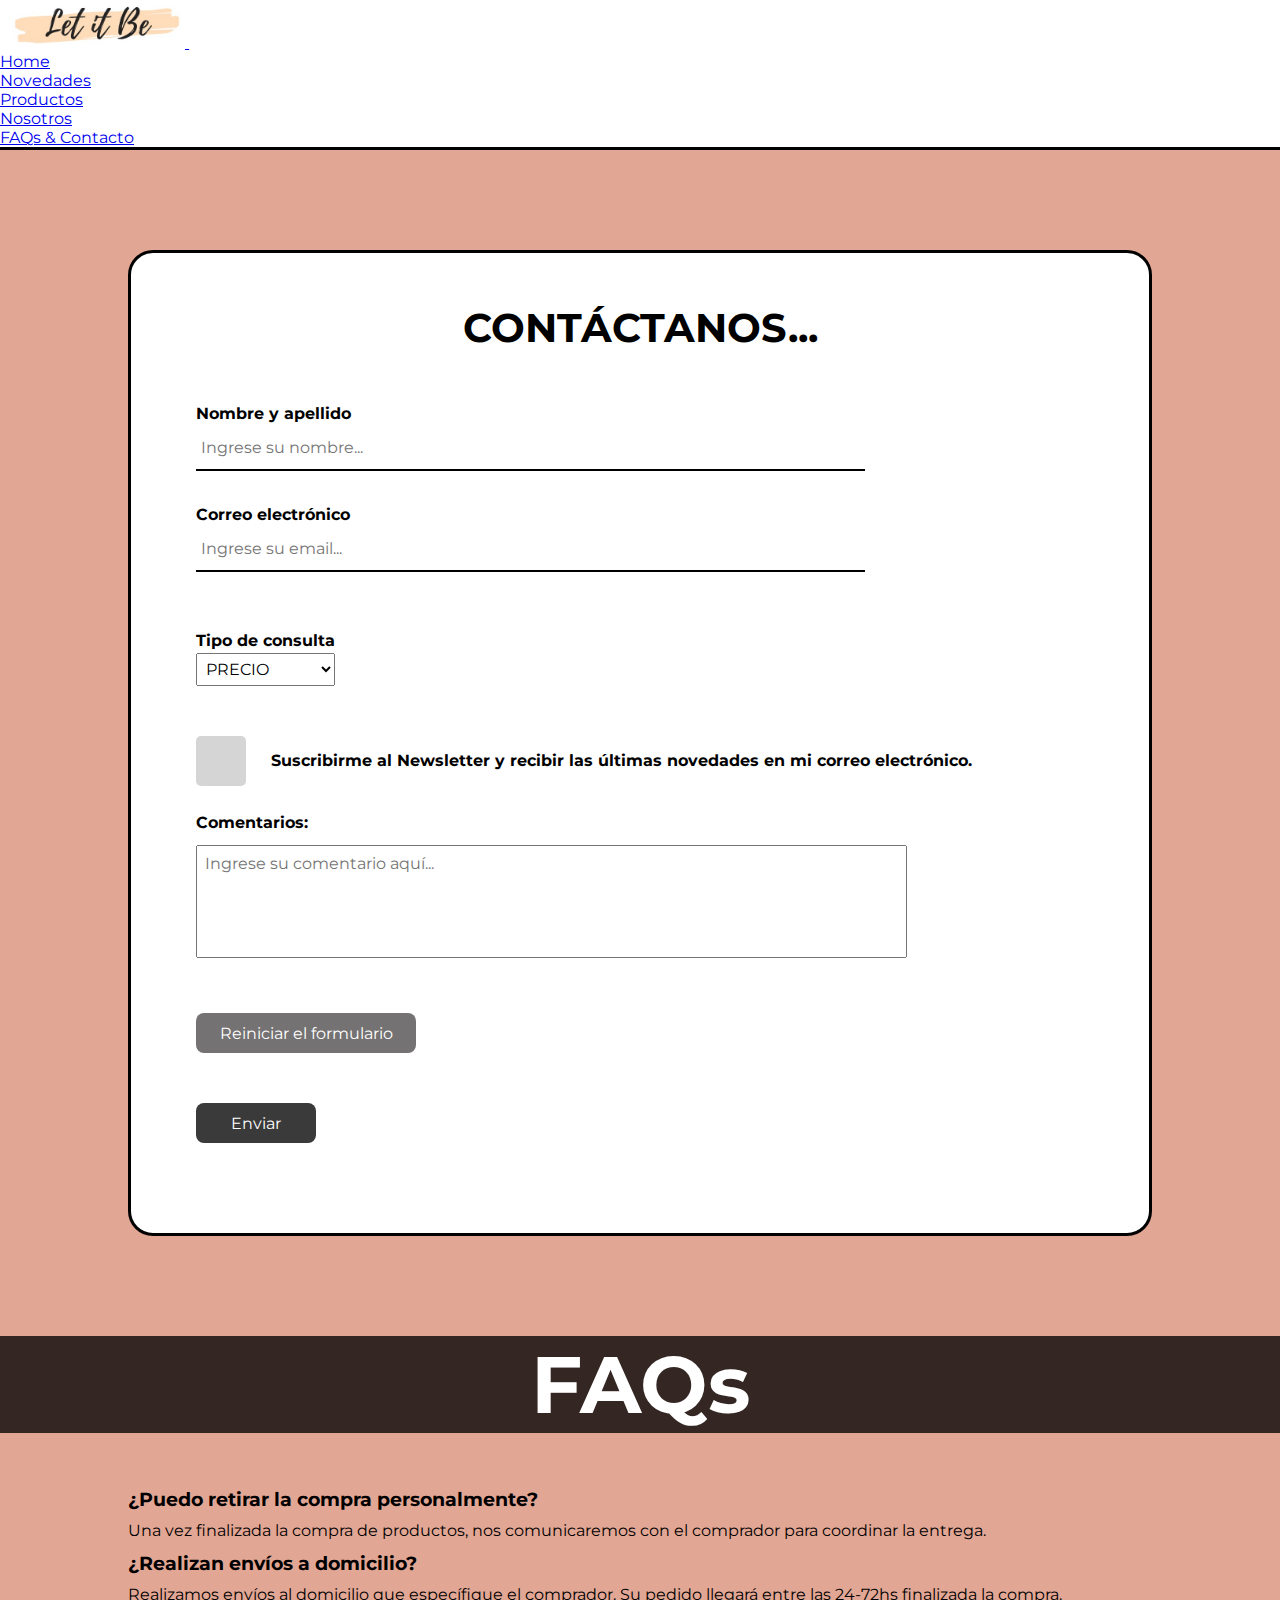
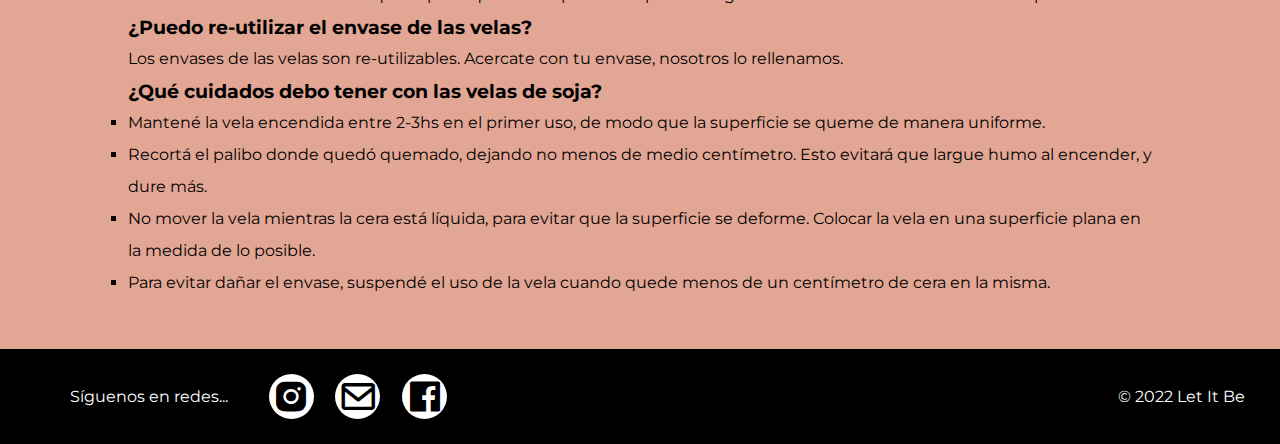
==== commit 8e5be4b3: "Proyecto Final: cambio checkbox, sección nosotros" ====
--- a/html/contacto.html
+++ b/html/contacto.html
@@ -9,6 +9,7 @@
     <meta name="author" content="Diego Martin Ruiz"/>
     <meta name="copyright" content="Let It Be Shop"/>
     <link rel="icon" type="image/png" href="../img/let-it-be-logo.ico"/>
+    <link rel="stylesheet" href="https://cdnjs.cloudflare.com/ajax/libs/font-awesome/6.1.1/css/all.min.css">
     <link rel="preconnect" href="https://fonts.googleapis.com">
     <link rel="preconnect" href="https://fonts.gstatic.com" crossorigin>
     <link href="https://fonts.googleapis.com/css2?family=Montserrat:ital,wght@0,100;0,400;0,700;0,900;1,100;1,400;1,700&family=Roboto:ital,wght@0,100;0,300;0,400;0,700;0,900;1,100;1,300&display=swap" rel="stylesheet">
@@ -56,31 +57,33 @@
           <h1 class="container-contact__section__title"> CONTÁCTANOS... </h1>   
           <form action="" class="container-contact__section__form">
             <div class="container-contact__section__form__form-name">
-              <label for="userName" class="form-label">Nombre y apellido</label><br>
-              <input type="text" id="userName" placeholder="Ingrese su nombre..." name="name" required class="form-input"><br><br>
+              <label for="userName" class="form-label">Nombre y apellido</label>
+              <input type="text" id="userName" placeholder="Ingrese su nombre..." name="name" required class="form-input">
             </div>
             <div class="container-contact__section__form__form-mail">
-              <label for="userMail" class="form-label">Correo electrónico</label><br>
-              <input type="email" id="userMail" placeholder="Ingrese su email..." name="mail" required class="form-input"><br><br>
+              <label for="userMail" class="form-label">Correo electrónico</label>
+              <input type="email" id="userMail" placeholder="Ingrese su email..." name="mail" required class="form-input">
             </div>
             <div class="container-contact__section__form__form-consult">
-              <label for="consult-type" class="form-label">Tipo de consulta</label><br>
+              <label for="consult-type" class="form-label">Tipo de consulta</label>
               <select name="consult-type" id="consult-type">
                 <option value="1">PRECIO</option>
                 <option value="2">STOCK</option>
                 <option value="3">VARIEDADES</option>
-              </select><br><br>
+                <option value="4">OTRO</option>
+              </select>
             </div>         
             <div class="container-contact__section__form__form-checkbox">
-              <label for="">Quiero recibir las últimas novedades<br>en mi casilla de correo electrónico</label>
-              <input type="checkbox" name="subscription" required><br><br>
+              <input type="checkbox" name="subscription">
+              <label for="">Suscribirme al Newsletter y recibir las últimas novedades en mi correo electrónico.</label>
+              
             </div>
             <div class="container-contact__section__form__form-comments">
-              <label class="form-label" for="commentaryBox">Comentarios:</label><br>
-              <textarea class="form__text-area" name="commentaries" maxlength="300" id="commentaryBox" cols="40" rows="5" placeholder="Ingrese su comentario aquí..."></textarea><br><br>
+              <label class="form-label" for="commentaryBox">Comentarios:</label>
+              <textarea class="form__text-area" name="commentaries" maxlength="300" id="commentaryBox" cols="40" rows="5" placeholder="Ingrese su comentario aquí..."></textarea>
             </div>
-            <input class="container-contact__section__form__reset-button" type="reset" value="Reiniciar el formulario"><br><br>  
-            <input class="container-contact__section__form__send-button" type="submit" value="Enviar"><br><br>     
+            <input class="container-contact__section__form__reset-button" type="reset" value="Reiniciar el formulario">
+            <input class="container-contact__section__form__send-button" type="submit" value="Enviar">   
           </form>   
         </section>
       </div>
--- a/styles/styles.css
+++ b/styles/styles.css
@@ -1,5 +1,5 @@
 /* Display flex centrado */
-.flex-center, .faq-banner, .container-contact, .container-about__container-description, .container-about__container-img, .container-title, .container-newstitle, .home-container__content-section, .home-container__picture-section {
+.flex-center, .faq-banner, .container-contact__section__form__form-checkbox input, .container-contact, .container-about__container-description, .container-about__container-img, .container-title, .container-newstitle, .home-container__content-section, .home-container__picture-section {
   display: flex;
   justify-content: center;
   align-items: center;
@@ -33,6 +33,22 @@
   .nav-link:hover {
     background-color: rgba(226, 166, 148, 0.5215686275);
   }
+}
+
+.navbar-toggler-icon {
+  background-image: url("data:image/svg+xml,%3csvg xmlns='http://www.w3.org/2000/svg' viewBox='0 0 30 30'%3e%3cpath stroke='rgba%280, 0, 0, 0.7%29' stroke-linecap='round' stroke-miterlimit='10' stroke-width='2' d='M4 7h22M4 15h22M4 23h22'/%3e%3c/svg%3e");
+}
+
+.navbar-toggler {
+  border: 0;
+}
+.navbar-toggler:focus {
+  outline: 0;
+  background-color: #e2a694;
+  box-shadow: 0 0 0 0;
+}
+.navbar-toggler:active {
+  scale: 1.1;
 }
 
 .container-footer {
@@ -98,6 +114,7 @@
 }
 .container-footer__social__icons i:hover {
   background-color: rgba(248, 184, 165, 0.9803921569);
+  scale: 1.2;
 }
 
 .main-index {
@@ -374,11 +391,16 @@
 }
 
 .container-title__title {
-  padding: 25px;
+  padding: 50px 0px 25px 0;
   text-align: center;
   font-size: 3.5rem;
   font-weight: 700;
 }
+@media screen and (max-width: 478px) {
+  .container-title__title {
+    font-size: 2.5rem;
+  }
+}
 
 .container-about {
   display: flex;
@@ -390,7 +412,7 @@
 }
 .container-about__container-img {
   width: 40%;
-  margin: 25px 0;
+  margin: 25px 0 50px 0;
 }
 @media screen and (max-width: 1024px) {
   .container-about__container-img {
@@ -441,21 +463,51 @@
   text-align: center;
 }
 
-.section-payments__logos {
-  width: 100px;
+.section-findus__title {
+  font-weight: 700;
+}
+@media screen and (max-width: 1024px) {
+  .section-findus__title {
+    margin-top: 25px;
+  }
+}
+.section-findus p {
+  line-height: 2rem;
+  padding: 25px;
 }
 
 .section-payments {
   align-items: center;
+}
+.section-payments__title {
+  font-weight: 700;
 }
 .section-payments__img {
   width: 100%;
   border-radius: 10px;
-  margin-bottom: 0.5rem;
+  margin: 1.5rem 0;
+}
+.section-payments__logos-container {
+  display: flex;
+  flex-wrap: wrap;
+  width: 100%;
+  justify-content: space-around;
+}
+@media screen and (max-width: 1024px) {
+  .section-payments__logos-container {
+    flex-direction: column;
+    align-items: center;
+  }
+}
+.section-payments__logos-container img {
+  width: 100px;
 }
 
 .section-location {
   align-items: center;
+}
+.section-location__title {
+  font-weight: 700;
 }
 .section-location iframe {
   width: 100%;
@@ -474,49 +526,6 @@
   }
 }
 
-.location-img {
-  width: 100%;
-}
-
-.payments-img {
-  width: 100%;
-}
-
-.logo-mastercard {
-  width: 100px;
-}
-
-.logo-visa {
-  width: 100px;
-}
-
-.logo-mercadopago {
-  width: 100px;
-}
-
-.columna-1, .columna-2, .columna-3 {
-  background-color: rgba(0, 0, 0, 0.631372549);
-}
-
-.findus-titles {
-  text-align: center;
-  font-size: 2rem;
-  color: #ffffff;
-  font-weight: 700;
-}
-
-.payments-subtitles {
-  padding: 25px 0px;
-  color: #ffffff;
-  font-weight: 700;
-}
-
-.findus-text {
-  color: #ffffff;
-  padding: 15px;
-  line-height: 2rem;
-}
-
 .container-contact {
   padding: 100px 0;
 }
@@ -573,10 +582,8 @@
 .container-contact__section__form {
   width: 90%;
   margin-right: 5%;
-  display: grid;
-  grid-template-columns: 1fr;
-  grid-template-rows: 0.5fr 0.5fr 0.5fr 0.5fr 1fr 0.5fr 0.5fr;
-  grid-template-areas: "name" "mail" "consult-type" "subscribe" "comments" "reset" "send";
+  display: flex;
+  flex-direction: column;
   padding: 0 40px 40px 40px;
   font-weight: 700;
   line-height: 1.5rem;
@@ -587,66 +594,95 @@
   }
 }
 .container-contact__section__form__form-name {
-  grid-area: name;
-}
-.container-contact__section__form__form-name .form-input {
+  display: flex;
+  flex-direction: column;
+}
+.container-contact__section__form__form-name input {
   width: 80%;
   padding: 12px 5px;
   border: none;
   border-bottom: solid 2px #000000;
   outline: none;
+  margin-bottom: 2rem;
 }
 .container-contact__section__form__form-mail {
-  grid-area: mail;
-}
-.container-contact__section__form__form-mail .form-input {
+  display: flex;
+  flex-direction: column;
+}
+.container-contact__section__form__form-mail input {
   width: 80%;
   padding: 12px 5px;
   border: none;
   border-bottom: solid 2px #000000;
   outline: none;
+  margin-bottom: 2rem;
 }
 .container-contact__section__form__form-consult {
-  grid-area: consult-type;
   display: flex;
   flex-direction: column;
   justify-content: center;
+  padding: 25px 0;
 }
 .container-contact__section__form__form-consult select {
   width: fit-content;
   padding: 5px;
 }
 .container-contact__section__form__form-checkbox {
-  grid-area: subscribe;
-  width: 50%;
-  display: flex;
-  justify-content: space-between;
-  align-items: center;
-}
-@media screen and (max-width: 1400px) {
+  width: 100%;
+  display: flex;
+  align-items: center;
+  padding: 25px 0;
+}
+@media screen and (max-width: 768px) {
   .container-contact__section__form__form-checkbox {
-    width: 75%;
-  }
-}
-@media screen and (max-width: 1024px) {
-  .container-contact__section__form__form-checkbox {
-    width: 50vw;
-  }
-}
-@media screen and (max-width: 768px) {
-  .container-contact__section__form__form-checkbox {
-    width: 90vw;
     flex-direction: column;
     align-items: flex-start;
   }
 }
-@media screen and (max-width: 478px) {
-  .container-contact__section__form__form-checkbox {
-    margin-bottom: 20px;
-  }
+.container-contact__section__form__form-checkbox label {
+  margin: 0 25px;
+}
+@media screen and (max-width: 768px) {
+  .container-contact__section__form__form-checkbox label {
+    order: 1;
+    margin: 0;
+  }
+}
+.container-contact__section__form__form-checkbox input {
+  appearance: none;
+  height: 50px;
+  min-width: 50px;
+  background-color: #d5d5d5;
+  border-radius: 5px;
+  cursor: pointer;
+}
+@media screen and (max-width: 768px) {
+  .container-contact__section__form__form-checkbox input {
+    order: 2;
+    margin: 25px 0 0 0;
+  }
+}
+.container-contact__section__form__form-checkbox input:hover {
+  background-color: #aca9a9;
+  scale: 1.1;
+}
+.container-contact__section__form__form-checkbox input:checked {
+  background-color: #e2a694;
+}
+.container-contact__section__form__form-checkbox input::after {
+  font-family: "Font Awesome 5 Free";
+  content: "\f00c";
+  font-weight: 900;
+  font-size: 40px;
+  color: #ffffff;
+  display: none;
+}
+.container-contact__section__form__form-checkbox input:checked::after {
+  display: block;
 }
 .container-contact__section__form__form-comments {
-  grid-area: comments;
+  display: flex;
+  flex-direction: column;
 }
 .container-contact__section__form__form-comments textarea {
   margin: 10px 0 10px 0;
@@ -665,7 +701,6 @@
   }
 }
 .container-contact__section__form__reset-button {
-  grid-area: reset;
   min-width: fit-content;
   background-color: #747272;
   color: #ffffff;
@@ -674,6 +709,7 @@
   border-radius: 8px;
   border: none;
   font-size: 1rem;
+  margin: 45px 0 0 0;
 }
 .container-contact__section__form__reset-button:hover {
   background-color: #928f8f;
@@ -690,7 +726,6 @@
   }
 }
 .container-contact__section__form__send-button {
-  grid-area: send;
   background-color: #3a3a3a;
   color: #ffffff;
   width: 120px;
@@ -698,6 +733,7 @@
   border-radius: 8px;
   border: none;
   font-size: 1rem;
+  margin: 50px 0;
 }
 .container-contact__section__form__send-button:hover {
   background-color: #000000;
@@ -731,16 +767,16 @@
 .faq-container__faq-q {
   font-size: 1.2rem;
   font-weight: 700;
+  line-height: 2rem;
 }
 .faq-container__faq-a {
-  width: 90%;
   line-height: 2rem;
 }
 .faq-container__faq-ul {
   list-style-type: square;
 }
 .faq-container__faq-ul li {
-  width: 80%;
+  text-justify: auto;
   line-height: 2rem;
 }
 
@@ -804,6 +840,12 @@
   box-shadow: 2px 2px 25px rgba(97, 96, 96, 0.8274509804);
   scale: 1.1;
 }
+@media screen and (max-width: 478px) {
+  .product-card:hover {
+    scale: 1;
+    box-shadow: 0;
+  }
+}
 .product-card__title {
   font-size: 1.5rem;
   font-weight: 700;
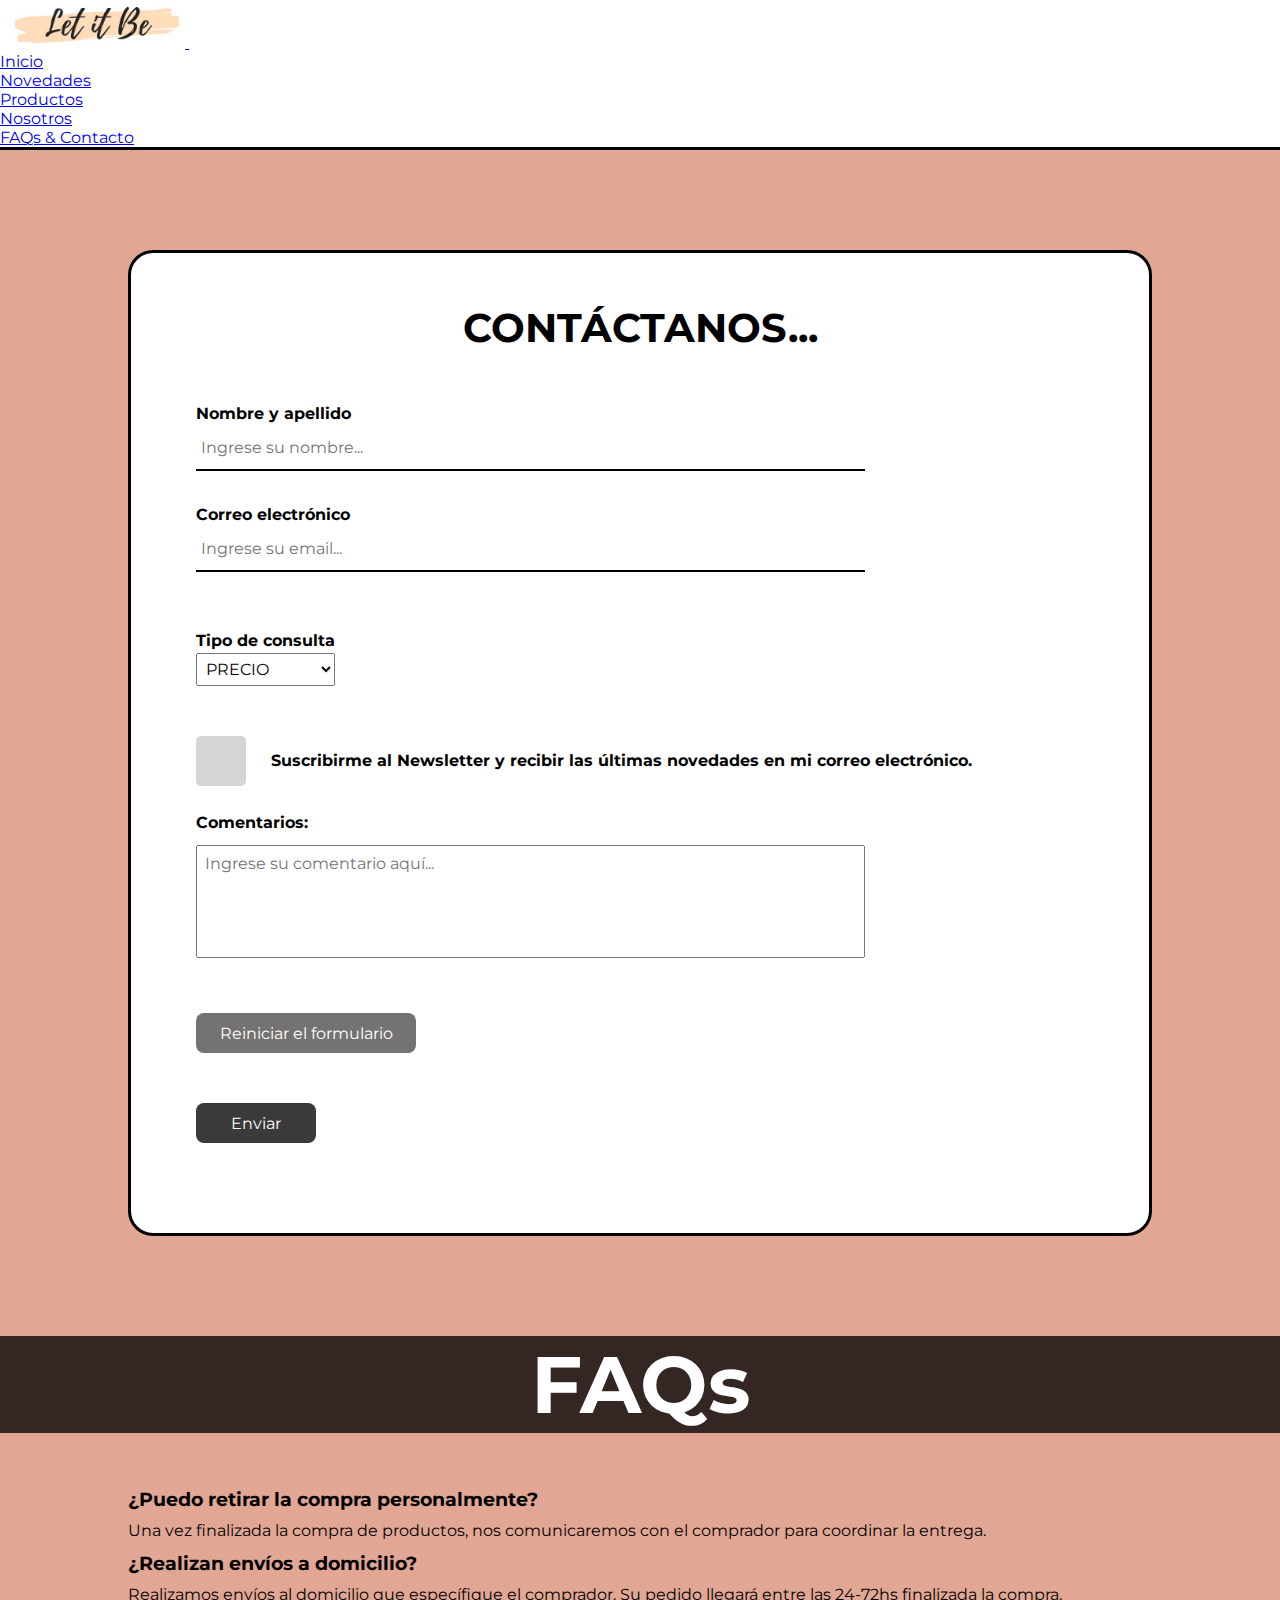
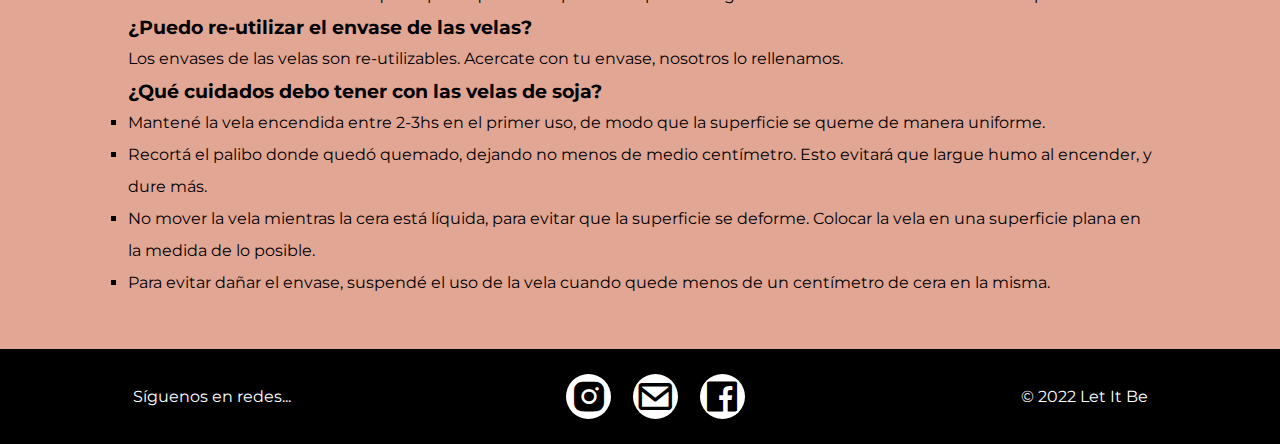
==== commit 9d930d30: "AOS Añadido" ====
--- a/html/contacto.html
+++ b/html/contacto.html
@@ -16,6 +16,7 @@
     <link href='https://unpkg.com/boxicons@2.1.2/css/boxicons.min.css' rel='stylesheet'>
     <link href="https://cdn.jsdelivr.net/npm/bootstrap@5.2.0-beta1/dist/css/bootstrap.min.css" rel="stylesheet"
       integrity="sha384-0evHe/X+R7YkIZDRvuzKMRqM+OrBnVFBL6DOitfPri4tjfHxaWutUpFmBp4vmVor" crossorigin="anonymous">
+      <link href="https://unpkg.com/aos@2.3.1/dist/aos.css" rel="stylesheet">
     <link rel="stylesheet" href="../styles/styles.css">
     <title> Let It Be | Contacto </title>
 </head>
@@ -32,7 +33,7 @@
         <div class="collapse navbar-collapse" id="navbarSupportedContent">
           <ul class="navbar-nav ms-auto">
             <li class="nav-item">
-              <a class="nav-link" href="../index.html">Home</a>
+              <a class="nav-link" href="../index.html">Inicio</a>
             <li class="nav-item">
               <a class="nav-link" href="./novedades.html">Novedades</a>
             </li>
@@ -74,7 +75,7 @@
               </select>
             </div>         
             <div class="container-contact__section__form__form-checkbox">
-              <input type="checkbox" name="subscription">
+              <input type="checkbox" name="subscription" data-aos="fade-right" data-aos-duration="1000" data-aos-delay="500">
               <label for="">Suscribirme al Newsletter y recibir las últimas novedades en mi correo electrónico.</label>
               
             </div>
@@ -112,22 +113,26 @@
   <!-- FOOTER -->
   <footer>
     <div class="container-footer">
-      <div class="container-footer__social">
-        <p class="container-footer__social__text">Síguenos en redes...</p>
-        <div class="container-footer__social__icons">
-          <a href="https://www.instagram.com/let_itbeshop/" target="_blank"><i class='bx bxl-instagram-alt'></i></a>
-          <a href=""><i class='bx bx-envelope' ></i></a>   
-          <a href="https://www.facebook.com/letitbeshop" target="_blank"><i class='bx bxl-facebook-square'></i></a>
-        </div>    
-      </div>
-      <p class="container-footer__copyright">© 2022 Let It Be</p>
-    </div>  
+        <p class="container-footer__text">Síguenos en redes...</p>
+        <div class="container-footer__icons">
+          <a href="https://www.instagram.com/let_itbeshop/" target="_blank"><i
+            class='bx bxl-instagram-alt'></i></a>
+          <a href=""><i class='bx bx-envelope'></i></a>
+          <a href="https://www.facebook.com/letitbeshop" target="_blank"><i
+            class='bx bxl-facebook-square'></i></a>
+        </div>
+        <p class="container-footer__copyright">© 2022 Let It Be</p>
+    </div>
   </footer>
-
+  
   <script src="https://cdn.jsdelivr.net/npm/bootstrap@5.2.0-beta1/dist/js/bootstrap.bundle.min.js"
     integrity="sha384-pprn3073KE6tl6bjs2QrFaJGz5/SUsLqktiwsUTF55Jfv3qYSDhgCecCxMW52nD2"
     crossorigin="anonymous">
   </script>
+  <script src="https://unpkg.com/aos@2.3.1/dist/aos.js"></script>
+  <script>
+    AOS.init();
+  </script>
         
 </body>
 </html>--- a/styles/styles.css
+++ b/styles/styles.css
@@ -36,17 +36,21 @@
 }
 
 .navbar-toggler-icon {
-  background-image: url("data:image/svg+xml,%3csvg xmlns='http://www.w3.org/2000/svg' viewBox='0 0 30 30'%3e%3cpath stroke='rgba%280, 0, 0, 0.7%29' stroke-linecap='round' stroke-miterlimit='10' stroke-width='2' d='M4 7h22M4 15h22M4 23h22'/%3e%3c/svg%3e");
+  background-image: url("../../img/bars-solid.svg");
 }
 
 .navbar-toggler {
   border: 0;
+  transition: all 0.5s;
 }
 .navbar-toggler:focus {
   outline: 0;
   background-color: #e2a694;
   box-shadow: 0 0 0 0;
 }
+.navbar-toggler:focus .navbar-toggler-icon {
+  background-image: url("../../img/xmark-solid.svg");
+}
 .navbar-toggler:active {
   scale: 1.1;
 }
@@ -56,65 +60,44 @@
   background-color: #000000;
   color: #ffffff;
   display: flex;
-  justify-content: space-between;
-  align-items: center;
-}
-@media screen and (max-width: 1024px) {
-  .container-footer {
-    min-height: 90px;
-  }
+  justify-content: space-around;
+  align-items: center;
 }
 @media screen and (max-width: 768px) {
   .container-footer {
     flex-direction: column;
     height: 200px;
+    padding: 10px;
     justify-content: space-evenly;
   }
 }
-.container-footer__copyright {
-  margin: 0 35px;
-}
-.container-footer__social {
-  width: 35%;
-  height: 80px;
-  display: flex;
-  justify-content: space-evenly;
-  align-items: center;
-  margin: 0 40px;
-}
-@media screen and (max-width: 768px) {
-  .container-footer__social {
-    flex-direction: column;
-    height: 110px;
-    width: 100%;
-    justify-content: space-between;
-  }
-}
-.container-footer__social__text {
-  margin-bottom: 0;
-}
-@media screen and (max-width: 768px) {
-  .container-footer__social__text {
-    margin-bottom: 16px;
-  }
-}
-.container-footer__social__icons {
+.container-footer__text {
+  margin: 0;
+}
+.container-footer__icons {
   width: 200px;
   height: 80px;
   display: flex;
   align-items: center;
   justify-content: space-around;
 }
-.container-footer__social__icons i {
+.container-footer__icons i {
   font-size: 2.5rem;
   color: #000000;
   background-color: #ffffff;
   border-radius: 50%;
   padding: 2.5px;
-}
-.container-footer__social__icons i:hover {
+  transition: transform 0.5s;
+}
+.container-footer__icons i:hover {
   background-color: rgba(248, 184, 165, 0.9803921569);
-  scale: 1.2;
+  transform: translate(0, -5px);
+}
+.container-footer__icons i:active {
+  scale: 1.1;
+}
+.container-footer__copyright {
+  margin: 0;
 }
 
 .main-index {
@@ -173,6 +156,11 @@
   .home-container__content-section {
     width: 100%;
     margin: 50px 0px;
+  }
+}
+@media screen and (max-width: 478px) {
+  .home-container__content-section {
+    padding: 25px 0;
   }
 }
 .home-container__content-section__content {
@@ -435,6 +423,7 @@
   font-size: 1rem;
   line-height: 2rem;
   width: 80%;
+  text-align: justify;
 }
 
 .find-us {
@@ -474,6 +463,7 @@
 .section-findus p {
   line-height: 2rem;
   padding: 25px;
+  text-align: justify;
 }
 
 .section-payments {
@@ -491,6 +481,7 @@
   display: flex;
   flex-wrap: wrap;
   width: 100%;
+  padding: 10px;
   justify-content: space-around;
 }
 @media screen and (max-width: 1024px) {
@@ -626,6 +617,7 @@
 .container-contact__section__form__form-consult select {
   width: fit-content;
   padding: 5px;
+  cursor: pointer;
 }
 .container-contact__section__form__form-checkbox {
   width: 100%;
@@ -687,17 +679,17 @@
 .container-contact__section__form__form-comments textarea {
   margin: 10px 0 10px 0;
   padding: 8px;
-  width: 85%;
+  width: 80%;
   resize: none;
 }
 @media screen and (max-width: 768px) {
   .container-contact__section__form__form-comments textarea {
-    width: 60%;
+    width: 90%;
   }
 }
 @media screen and (max-width: 478px) {
   .container-contact__section__form__form-comments textarea {
-    width: 85%;
+    width: 100%;
   }
 }
 .container-contact__section__form__reset-button {
@@ -787,17 +779,16 @@
   margin: 50px auto;
   font-size: 1.2rem;
   text-decoration: none;
-  border: 5px solid #971154;
-  text-align: center;
-  color: #ffffff;
-  background-color: #741745;
+  text-align: center;
+  color: #ffffff;
+  background-color: #d81b7a;
   padding: 15px 25px;
   border-radius: 8px;
   box-shadow: 3px 3px #30081c;
   transition: transform 0.2s, box-shadow 0.2s;
 }
 .shop-btn:hover {
-  background-color: #e42585;
+  background-color: #971154;
 }
 .shop-btn:active {
   transform: translate(5px, 5px);
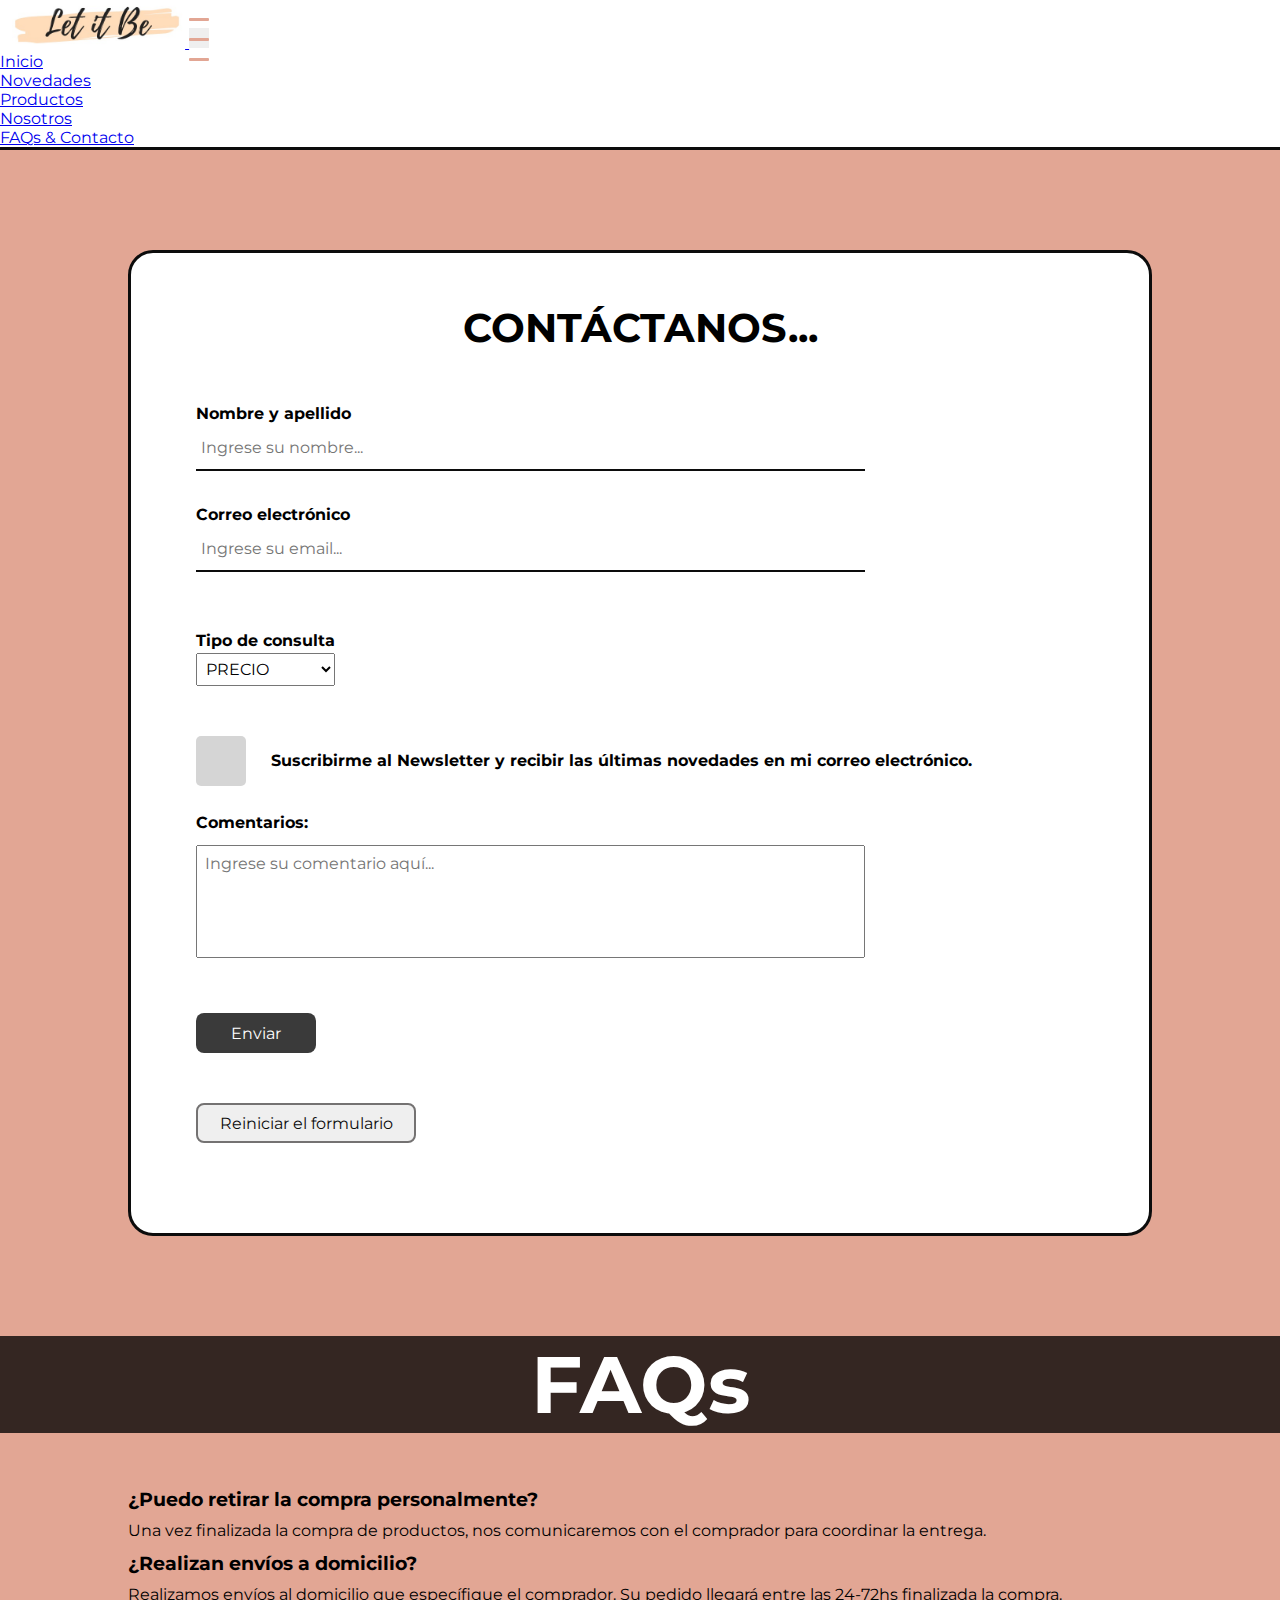
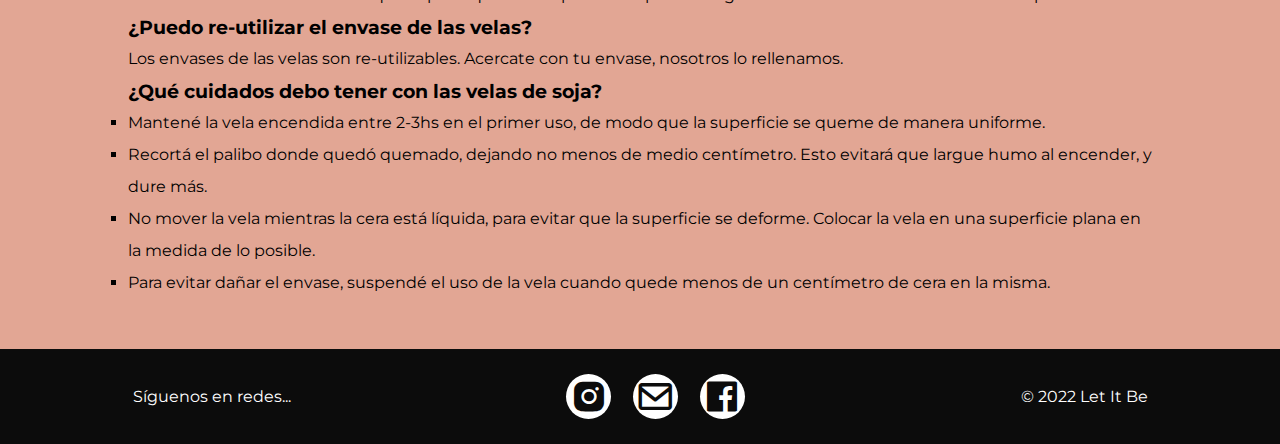
==== commit 0f7dac9a: "Navbar Animation Test" ====
--- a/html/contacto.html
+++ b/html/contacto.html
@@ -24,11 +24,13 @@
   <!-- HEADER -->
   <header>
     <!-- Navigator -->
-    <nav class="navbar sticky-top navbar-expand-lg white navigator-bar">
+    <nav class="navbar navbar-expand-lg white navigator-bar">
       <div class="container-fluid">
         <a class="navbar-brand" href="../index.html"> <img src="../img/let-it-be-logo.jpg" class="logo-img" alt="let-it-be-logo"> </a>
-        <button class="navbar-toggler" type="button" data-bs-toggle="collapse" data-bs-target="#navbarSupportedContent" aria-controls="navbarSupportedContent" aria-expanded="false" aria-label="Toggle navigation">
-        <span class="navbar-toggler-icon"></span>
+        <button class="navbar-toggler collapsed d-flex d-lg-none flex-column justify-content-around" type="button" data-bs-toggle="collapse" data-bs-target="#navbarSupportedContent" aria-controls="navbarSupportedContent" aria-expanded="false" aria-label="Toggle navigation">
+          <span class="toggler-icon top-bar"></span>
+          <span class="toggler-icon middle-bar"></span>
+          <span class="toggler-icon bottom-bar"></span>
         </button>
         <div class="collapse navbar-collapse" id="navbarSupportedContent">
           <ul class="navbar-nav ms-auto">
@@ -75,7 +77,7 @@
               </select>
             </div>         
             <div class="container-contact__section__form__form-checkbox">
-              <input type="checkbox" name="subscription" data-aos="fade-right" data-aos-duration="1000" data-aos-delay="500">
+              <input type="checkbox" name="subscription">
               <label for="">Suscribirme al Newsletter y recibir las últimas novedades en mi correo electrónico.</label>
               
             </div>
@@ -83,8 +85,8 @@
               <label class="form-label" for="commentaryBox">Comentarios:</label>
               <textarea class="form__text-area" name="commentaries" maxlength="300" id="commentaryBox" cols="40" rows="5" placeholder="Ingrese su comentario aquí..."></textarea>
             </div>
-            <input class="container-contact__section__form__reset-button" type="reset" value="Reiniciar el formulario">
-            <input class="container-contact__section__form__send-button" type="submit" value="Enviar">   
+            <input class="container-contact__section__form__send-button" type="submit" value="Enviar">
+            <input class="container-contact__section__form__reset-button" type="reset" value="Reiniciar el formulario">   
           </form>   
         </section>
       </div>
@@ -114,13 +116,11 @@
   <footer>
     <div class="container-footer">
         <p class="container-footer__text">Síguenos en redes...</p>
-        <div class="container-footer__icons">
-          <a href="https://www.instagram.com/let_itbeshop/" target="_blank"><i
-            class='bx bxl-instagram-alt'></i></a>
-          <a href=""><i class='bx bx-envelope'></i></a>
-          <a href="https://www.facebook.com/letitbeshop" target="_blank"><i
-            class='bx bxl-facebook-square'></i></a>
-        </div>
+        <ul class="container-footer__icons">
+          <li><a href="https://www.instagram.com/let_itbeshop/" target="_blank"><i class='bx bxl-instagram-alt'></i></a></li>
+          <li><a href="./error404.html" target="_blank"><i class='bx bx-envelope'></i></a></li>
+          <li><a href="https://www.facebook.com/letitbeshop" target="_blank"><i class='bx bxl-facebook-square'></i></a></li>
+        </ul>
         <p class="container-footer__copyright">© 2022 Let It Be</p>
     </div>
   </footer>
--- a/styles/styles.css
+++ b/styles/styles.css
@@ -1,5 +1,5 @@
 /* Display flex centrado */
-.flex-center, .faq-banner, .container-contact__section__form__form-checkbox input, .container-contact, .container-about__container-description, .container-about__container-img, .container-title, .container-newstitle, .home-container__content-section, .home-container__picture-section {
+.flex-center, .container-error, .container-header, .faq-banner, .container-contact__section__form__form-checkbox input, .container-contact, .container-about__container-description, .container-about__container-img, .container-title, .container-newstitle, .main-index__content-section, .main-index__picture-section {
   display: flex;
   justify-content: center;
   align-items: center;
@@ -18,7 +18,7 @@
 }
 
 .navigator-bar {
-  border-bottom: solid 3px #000000;
+  border-bottom: solid 3px #0c0c0c;
 }
 
 .logo-img {
@@ -35,30 +35,70 @@
   }
 }
 
-.navbar-toggler-icon {
-  background-image: url("../../img/bars-solid.svg");
-}
-
 .navbar-toggler {
+  height: 20px;
+  width: 20px;
+  position: relative;
+  transition: 0.5s ease-in-out;
+  outline: none;
+  box-shadow: none;
   border: 0;
-  transition: all 0.5s;
-}
-.navbar-toggler:focus {
-  outline: 0;
-  background-color: #e2a694;
-  box-shadow: 0 0 0 0;
-}
-.navbar-toggler:focus .navbar-toggler-icon {
-  background-image: url("../../img/xmark-solid.svg");
-}
-.navbar-toggler:active {
-  scale: 1.1;
+}
+.navbar-toggler:focus, .navbar-toggler:active {
+  outline: none;
+  box-shadow: none;
+  border: 0;
+}
+
+.toggler-icon {
+  margin: 0;
+  padding: 0;
+  display: block;
+  position: absolute;
+  width: 100%;
+  height: 3px;
+  background: #0c0c0c;
+  border-radius: 1px;
+  opacity: 1;
+  left: 0;
+  transform: rotate(0deg);
+  transition: 0.25s;
+}
+
+.navbar-toggler .top-bar {
+  margin-top: 0;
+  transform: rotate(135deg);
+}
+.navbar-toggler .middle-bar {
+  opacity: 0;
+  filter: alpha(opacity=0);
+}
+.navbar-toggler .bottom-bar {
+  margin-top: 0;
+  transform: rotate(-135deg);
+}
+
+.navbar-toggler.collapsed .top-bar {
+  margin-top: -20px;
+  transform: rotate(0deg);
+}
+.navbar-toggler.collapsed .middle-bar {
+  opacity: 1;
+  filter: alpha(opacity=100);
+}
+.navbar-toggler.collapsed .bottom-bar {
+  margin-top: 20px;
+  transform: rotate(0deg);
+}
+
+.navbar-toggler.collapsed .toggler-icon {
+  background: #e2a694;
 }
 
 .container-footer {
   height: 95px;
-  background-color: #000000;
-  color: #ffffff;
+  background-color: #0c0c0c;
+  color: #fff;
   display: flex;
   justify-content: space-around;
   align-items: center;
@@ -80,18 +120,21 @@
   display: flex;
   align-items: center;
   justify-content: space-around;
+  list-style-type: none;
+  padding: 0;
+  margin: 0;
 }
 .container-footer__icons i {
   font-size: 2.5rem;
-  color: #000000;
-  background-color: #ffffff;
+  color: #0c0c0c;
+  background-color: #fff;
   border-radius: 50%;
   padding: 2.5px;
   transition: transform 0.5s;
 }
 .container-footer__icons i:hover {
   background-color: rgba(248, 184, 165, 0.9803921569);
-  transform: translate(0, -5px);
+  transform: translate(0, -8px);
 }
 .container-footer__icons i:active {
   scale: 1.1;
@@ -101,47 +144,43 @@
 }
 
 .main-index {
-  background-color: #e2a694;
-}
-
-.home-container {
   display: flex;
   flex-direction: row;
   background-color: #e2a694;
   min-height: 85vh;
 }
 @media screen and (max-width: 1024px) {
-  .home-container {
+  .main-index {
     flex-direction: column;
     height: fit-content;
   }
 }
-.home-container__picture-section {
+.main-index__picture-section {
   width: 60%;
 }
 @media screen and (max-width: 1024px) {
-  .home-container__picture-section {
+  .main-index__picture-section {
     width: 100%;
     background-color: rgba(0, 0, 0, 0.768627451);
   }
 }
 @media screen and (max-width: 478px) {
-  .home-container__picture-section {
+  .main-index__picture-section {
     background-color: #e2a694;
   }
 }
-.home-container__picture-section__img {
+.main-index__picture-section__img {
   width: 500px;
   height: 500px;
   border-radius: 50px;
 }
 @media screen and (max-width: 1024px) {
-  .home-container__picture-section__img {
+  .main-index__picture-section__img {
     margin: 50px;
   }
 }
 @media screen and (max-width: 768px) {
-  .home-container__picture-section__img {
+  .main-index__picture-section__img {
     margin: 0px;
     border-radius: 0px;
     width: 100%;
@@ -149,39 +188,43 @@
     border-bottom: 3px solid #000000;
   }
 }
-.home-container__content-section {
+.main-index__content-section {
   width: 40%;
 }
 @media screen and (max-width: 1024px) {
-  .home-container__content-section {
+  .main-index__content-section {
     width: 100%;
     margin: 50px 0px;
   }
 }
 @media screen and (max-width: 478px) {
-  .home-container__content-section {
+  .main-index__content-section {
     padding: 25px 0;
   }
 }
-.home-container__content-section__content {
+.main-index__content-section__content {
   width: 90%;
   display: flex;
   flex-direction: column;
   justify-content: space-between;
   align-items: center;
 }
-.home-container__content-section__content__main-title {
+.main-index__content-section__content__main-title {
   font-family: "Roboto", sans-serif;
   font-size: 5rem;
   margin-bottom: 35px;
   text-align: center;
 }
-.home-container__content-section__content__main-subtitle {
+.main-index__content-section__content__main-subtitle {
   font-size: 1.5rem;
   margin-bottom: 35px;
   text-align: center;
 }
-.home-container__content-section__content__main-text {
+.main-index__content-section__content__main-description {
+  padding: 0;
+  list-style-type: none;
+}
+.main-index__content-section__content__main-description li {
   font-size: 1rem;
   line-height: 2rem;
   text-align: center;
@@ -203,7 +246,7 @@
 }
 .container-newstitle__newstitle {
   font-size: 7rem;
-  color: #ffffff;
+  color: #fff;
 }
 @media screen and (max-width: 1024px) {
   .container-newstitle__newstitle {
@@ -252,7 +295,7 @@
   }
 }
 .newproduct-container__content__title {
-  color: #000000;
+  color: #0c0c0c;
   padding: 1rem;
   font-size: 3rem;
   font-weight: 400;
@@ -264,7 +307,7 @@
   }
 }
 .newproduct-container__content__description {
-  color: #000000;
+  color: #0c0c0c;
   padding: 2rem;
   font-size: 1rem;
   line-height: 2rem;
@@ -347,7 +390,7 @@
 
 .title-container {
   background-color: rgba(0, 0, 0, 0.768627451);
-  color: #ffffff;
+  color: #fff;
   display: flex;
   justify-content: center;
   align-items: center;
@@ -368,7 +411,7 @@
   }
 }
 
-.products-section {
+.products-container {
   display: flex;
   flex-wrap: wrap;
   gap: 50px;
@@ -437,7 +480,7 @@
 }
 .find-us section {
   background-color: rgba(0, 0, 0, 0.768627451);
-  color: #ffffff;
+  color: #fff;
   width: 33.3333333333%;
   padding: 2%;
   display: flex;
@@ -517,6 +560,10 @@
   }
 }
 
+html {
+  min-width: 300px;
+}
+
 .container-contact {
   padding: 100px 0;
 }
@@ -526,13 +573,13 @@
   }
 }
 .container-contact__section {
-  background-color: #ffffff;
+  background-color: #fff;
   width: 80%;
   display: flex;
   flex-direction: column;
   justify-content: center;
   align-items: center;
-  border: solid 3px #000000;
+  border: solid 3px #0c0c0c;
   border-radius: 25px;
 }
 @media screen and (max-width: 1024px) {
@@ -566,8 +613,8 @@
 }
 @media screen and (max-width: 478px) {
   .container-contact__section__title {
-    background-color: #000000;
-    color: #ffffff;
+    background-color: #0c0c0c;
+    color: #fff;
   }
 }
 .container-contact__section__form {
@@ -582,6 +629,8 @@
 @media screen and (max-width: 768px) {
   .container-contact__section__form {
     padding: 20px;
+    margin: 0;
+    width: 100%;
   }
 }
 .container-contact__section__form__form-name {
@@ -592,9 +641,14 @@
   width: 80%;
   padding: 12px 5px;
   border: none;
-  border-bottom: solid 2px #000000;
+  border-bottom: solid 2px #0c0c0c;
   outline: none;
   margin-bottom: 2rem;
+}
+@media screen and (max-width: 478px) {
+  .container-contact__section__form__form-name input {
+    width: 100%;
+  }
 }
 .container-contact__section__form__form-mail {
   display: flex;
@@ -604,9 +658,14 @@
   width: 80%;
   padding: 12px 5px;
   border: none;
-  border-bottom: solid 2px #000000;
+  border-bottom: solid 2px #0c0c0c;
   outline: none;
   margin-bottom: 2rem;
+}
+@media screen and (max-width: 478px) {
+  .container-contact__section__form__form-mail input {
+    width: 100%;
+  }
 }
 .container-contact__section__form__form-consult {
   display: flex;
@@ -647,6 +706,9 @@
   background-color: #d5d5d5;
   border-radius: 5px;
   cursor: pointer;
+  animation-name: check-beating;
+  animation-delay: 1s;
+  animation-duration: 2s;
 }
 @media screen and (max-width: 768px) {
   .container-contact__section__form__form-checkbox input {
@@ -666,11 +728,29 @@
   content: "\f00c";
   font-weight: 900;
   font-size: 40px;
-  color: #ffffff;
+  color: #fff;
   display: none;
 }
 .container-contact__section__form__form-checkbox input:checked::after {
   display: block;
+}
+@keyframes check-beating {
+  25% {
+    scale: 1.2;
+    background-color: #e2a694;
+  }
+  50% {
+    scale: 1;
+    background-color: #d5d5d5;
+  }
+  75% {
+    scale: 1.2;
+    background-color: #e2a694;
+  }
+  100% {
+    scale: 1;
+    background-color: #d5d5d5;
+  }
 }
 .container-contact__section__form__form-comments {
   display: flex;
@@ -694,17 +774,16 @@
 }
 .container-contact__section__form__reset-button {
   min-width: fit-content;
-  background-color: #747272;
-  color: #ffffff;
+  color: #0c0c0c;
   width: 220px;
   height: 40px;
   border-radius: 8px;
-  border: none;
+  border: 2px solid #747272;
   font-size: 1rem;
-  margin: 45px 0 0 0;
+  margin: 50px 0;
 }
 .container-contact__section__form__reset-button:hover {
-  background-color: #928f8f;
+  background-color: #cec9c9;
   cursor: pointer;
 }
 .container-contact__section__form__reset-button:active {
@@ -715,6 +794,12 @@
     height: 40px;
     width: 200px;
     padding: 3px 12px;
+  }
+}
+@media screen and (max-width: 478px) {
+  .container-contact__section__form__reset-button {
+    width: 100%;
+    padding: 6px 12px;
   }
 }
 .container-contact__section__form__send-button {
@@ -725,11 +810,11 @@
   border-radius: 8px;
   border: none;
   font-size: 1rem;
-  margin: 50px 0;
+  margin: 45px 0 0 0;
 }
 .container-contact__section__form__send-button:hover {
-  background-color: #000000;
-  color: #ffffff;
+  background-color: #0c0c0c;
+  color: #fff;
   cursor: pointer;
 }
 .container-contact__section__form__send-button:active {
@@ -742,13 +827,19 @@
     padding: 3px 8px;
   }
 }
+@media screen and (max-width: 478px) {
+  .container-contact__section__form__send-button {
+    width: 100%;
+    padding: 6px 12px;
+  }
+}
 
 .faq-banner {
   background-color: rgba(0, 0, 0, 0.768627451);
 }
 .faq-banner__title {
   font-size: 5rem;
-  color: #ffffff;
+  color: #fff;
 }
 
 .faq-container {
@@ -770,6 +861,93 @@
 .faq-container__faq-ul li {
   text-justify: auto;
   line-height: 2rem;
+}
+
+.error-main {
+  overflow-x: hidden;
+}
+
+.container-header {
+  min-height: 50vh;
+  align-items: flex-end;
+}
+.container-header__title {
+  height: fit-content;
+  font-size: 18rem;
+  font-weight: 700;
+  font-family: "Roboto", sans-serif;
+}
+@media screen and (max-width: 768px) {
+  .container-header__title {
+    font-size: 16rem;
+  }
+}
+@media screen and (max-width: 478px) {
+  .container-header__title {
+    font-size: 12rem;
+    padding: 0 10px;
+  }
+}
+
+.container-error {
+  min-height: 50vh;
+  width: 100vw;
+  padding: 3rem 5vw;
+  background-color: rgba(0, 0, 0, 0.768627451);
+  color: #fff;
+  justify-content: flex-start;
+  flex-direction: column;
+}
+.container-error__subtitle {
+  font-size: 3rem;
+  text-align: center;
+  line-height: 3.5rem;
+  font-size: 400;
+}
+@media screen and (max-width: 768px) {
+  .container-error__subtitle {
+    font-size: 2.8rem;
+  }
+}
+@media screen and (max-width: 478px) {
+  .container-error__subtitle {
+    font-size: 2.5rem;
+  }
+}
+.container-error__text {
+  font-size: 1.5rem;
+  text-align: center;
+  line-height: 2rem;
+  margin-top: 25px;
+}
+@media screen and (max-width: 768px) {
+  .container-error__text {
+    font-size: 1.3rem;
+  }
+}
+@media screen and (max-width: 478px) {
+  .container-error__text {
+    font-size: 1.1rem;
+  }
+}
+.container-error__text a {
+  text-decoration: none;
+  color: #e2a694;
+  font-weight: 700;
+  font-size: 1.5rem;
+}
+@media screen and (max-width: 768px) {
+  .container-error__text a {
+    font-size: 1.3rem;
+  }
+}
+@media screen and (max-width: 478px) {
+  .container-error__text a {
+    font-size: 1.1rem;
+  }
+}
+.container-error__text a:hover {
+  text-decoration: underline;
 }
 
 /* Index - CTA Button*/
@@ -780,12 +958,38 @@
   font-size: 1.2rem;
   text-decoration: none;
   text-align: center;
-  color: #ffffff;
+  color: #fff;
   background-color: #d81b7a;
   padding: 15px 25px;
   border-radius: 8px;
   box-shadow: 3px 3px #30081c;
   transition: transform 0.2s, box-shadow 0.2s;
+  animation-name: beating;
+  animation-delay: 2s;
+  animation-duration: 2s;
+}
+@media screen and (max-width: 478px) {
+  .shop-btn {
+    animation-delay: 1s;
+  }
+}
+@keyframes beating {
+  25% {
+    scale: 1.2;
+    background-color: #971154;
+  }
+  50% {
+    scale: 1;
+    background-color: #d81b7a;
+  }
+  75% {
+    scale: 1.2;
+    background-color: #971154;
+  }
+  100% {
+    scale: 1;
+    background-color: #d81b7a;
+  }
 }
 .shop-btn:hover {
   background-color: #971154;
@@ -795,7 +999,7 @@
   box-shadow: 0px 0px;
 }
 .shop-btn:visited {
-  color: #ffffff;
+  color: #fff;
 }
 
 /* Cards - Buy Button*/
@@ -803,12 +1007,14 @@
   padding: 0.5rem 1rem;
   border-radius: 10px;
   border: none;
-  color: #ffffff;
+  text-decoration: none;
+  color: #fff;
   background-color: #3a3a3a;
   transition: all 200ms;
 }
 .buy-btn:hover {
   background-color: #161616;
+  color: #fff;
 }
 .buy-btn:active {
   transform: translate(4px, 4px);
@@ -857,7 +1063,7 @@
   padding: 0.5rem 1rem;
   border-radius: 10px;
   border: none;
-  color: #ffffff;
+  color: #fff;
   background-color: #3a3a3a;
   transition: all 200ms;
 }
@@ -875,7 +1081,7 @@
   position: absolute;
   width: 100%;
   background-color: rgba(0, 0, 0, 0.768627451);
-  color: #ffffff;
+  color: #fff;
   text-align: center;
   padding: 1rem;
 }
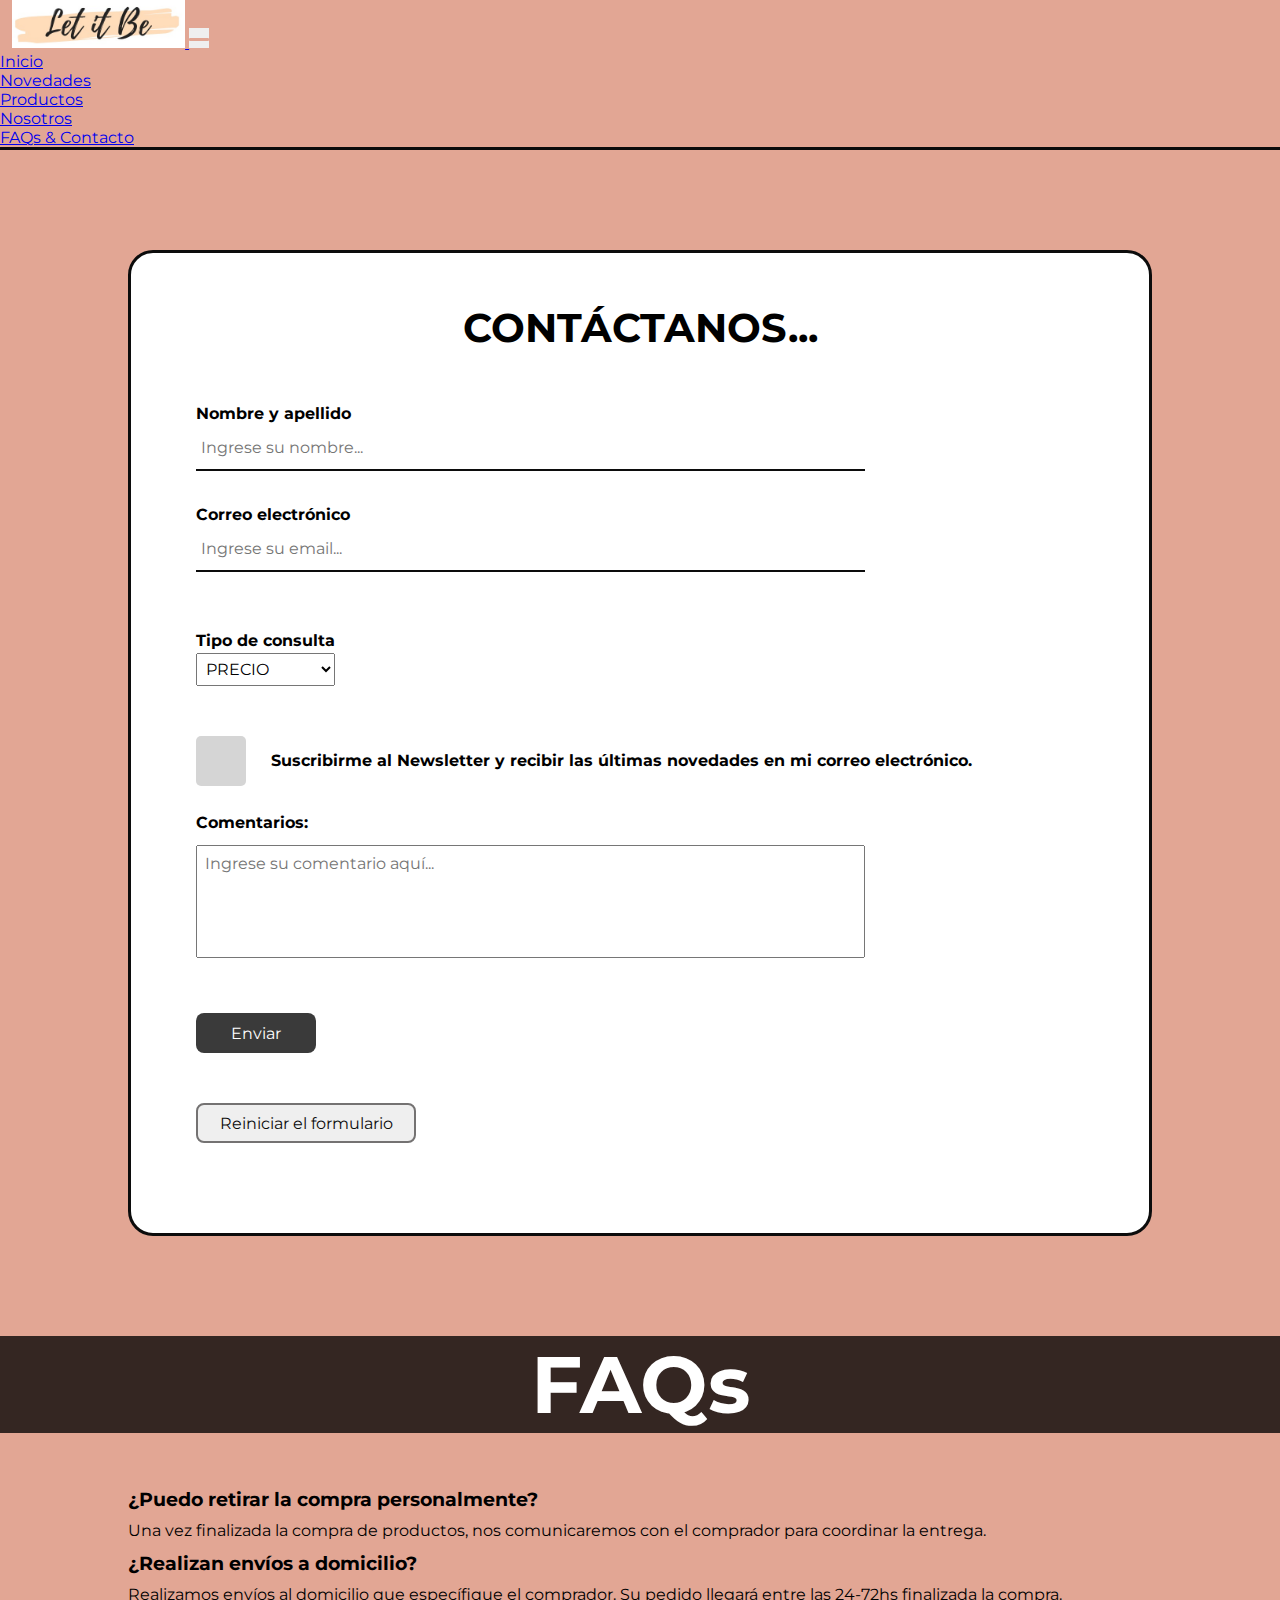
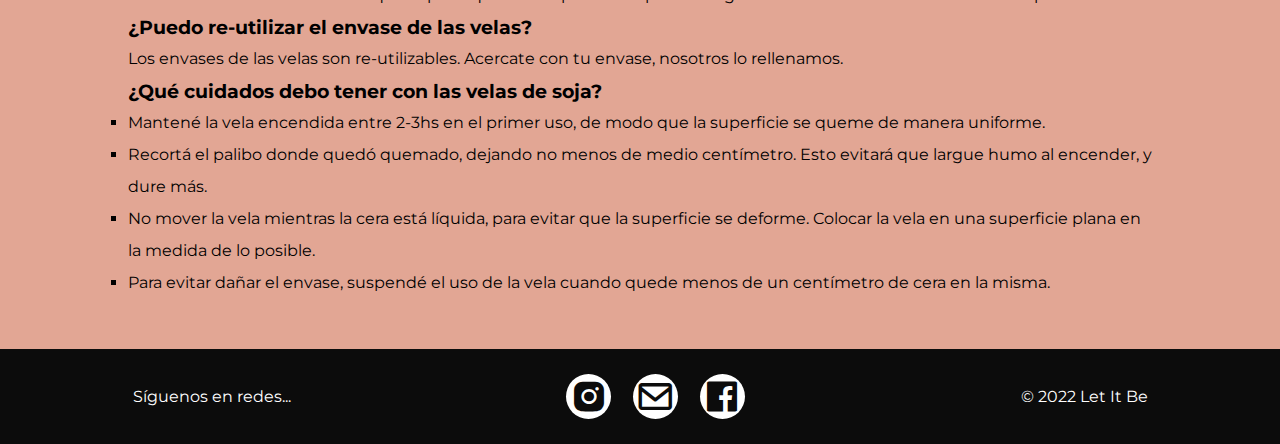
==== commit e5134300: "Proyecto Final Terminado" ====
--- a/html/contacto.html
+++ b/html/contacto.html
@@ -18,12 +18,12 @@
       integrity="sha384-0evHe/X+R7YkIZDRvuzKMRqM+OrBnVFBL6DOitfPri4tjfHxaWutUpFmBp4vmVor" crossorigin="anonymous">
       <link href="https://unpkg.com/aos@2.3.1/dist/aos.css" rel="stylesheet">
     <link rel="stylesheet" href="../styles/styles.css">
-    <title> Let It Be | Contacto </title>
+    <title> LET IT BE | Contacto </title>
 </head>
 <body>
   <!-- HEADER -->
   <header>
-    <!-- Navigator -->
+    <!-- NAVIGATOR -->
     <nav class="navbar navbar-expand-lg white navigator-bar">
       <div class="container-fluid">
         <a class="navbar-brand" href="../index.html"> <img src="../img/let-it-be-logo.jpg" class="logo-img" alt="let-it-be-logo"> </a>
@@ -53,78 +53,85 @@
       </div>
     </nav>
   </header>
-    <!-- MAIN -->
-    <main>
-      <div class="container-contact">
-        <section class="container-contact__section">      
-          <h1 class="container-contact__section__title"> CONTÁCTANOS... </h1>   
-          <form action="" class="container-contact__section__form">
-            <div class="container-contact__section__form__form-name">
-              <label for="userName" class="form-label">Nombre y apellido</label>
-              <input type="text" id="userName" placeholder="Ingrese su nombre..." name="name" required class="form-input">
-            </div>
-            <div class="container-contact__section__form__form-mail">
-              <label for="userMail" class="form-label">Correo electrónico</label>
-              <input type="email" id="userMail" placeholder="Ingrese su email..." name="mail" required class="form-input">
-            </div>
-            <div class="container-contact__section__form__form-consult">
-              <label for="consult-type" class="form-label">Tipo de consulta</label>
-              <select name="consult-type" id="consult-type">
-                <option value="1">PRECIO</option>
-                <option value="2">STOCK</option>
-                <option value="3">VARIEDADES</option>
-                <option value="4">OTRO</option>
-              </select>
-            </div>         
-            <div class="container-contact__section__form__form-checkbox">
-              <input type="checkbox" name="subscription">
-              <label for="">Suscribirme al Newsletter y recibir las últimas novedades en mi correo electrónico.</label>
-              
-            </div>
-            <div class="container-contact__section__form__form-comments">
-              <label class="form-label" for="commentaryBox">Comentarios:</label>
-              <textarea class="form__text-area" name="commentaries" maxlength="300" id="commentaryBox" cols="40" rows="5" placeholder="Ingrese su comentario aquí..."></textarea>
-            </div>
-            <input class="container-contact__section__form__send-button" type="submit" value="Enviar">
-            <input class="container-contact__section__form__reset-button" type="reset" value="Reiniciar el formulario">   
-          </form>   
-        </section>
+  <!-- MAIN -->
+  <main>
+    <section class="contact">
+      <div class="contact__wrapper-contact">      
+        <h1 class="contact-title"> CONTÁCTANOS... </h1>   
+        <form action="" class="contact-form">
+          <div class="contact-form__name">
+            <label for="userName" class="form-label">Nombre y apellido</label>
+            <input type="text" id="userName" placeholder="Ingrese su nombre..." name="name" required class="form-input">
+          </div>
+          <div class="contact-form__mail">
+            <label for="userMail" class="form-label">Correo electrónico</label>
+            <input type="email" id="userMail" placeholder="Ingrese su email..." name="mail" required class="form-input">
+          </div>
+          <div class="contact-form__consult">
+            <label for="consult-type" class="form-label">Tipo de consulta</label>
+            <select name="consult-type" id="consult-type">
+              <option value="1">PRECIO</option>
+              <option value="2">STOCK</option>
+              <option value="3">VARIEDADES</option>
+              <option value="4">OTRO</option>
+            </select>
+          </div>         
+          <div class="contact-form__checkbox">
+            <input type="checkbox" name="subscription">
+            <label for="">Suscribirme al Newsletter y recibir las últimas novedades en mi correo electrónico.</label>
+          </div>
+          <div class="contact-form__comment">
+            <label class="form-label" for="commentaryBox">Comentarios:</label>
+            <textarea class="form__text-area" name="commentaries" maxlength="300" id="commentaryBox" cols="40" rows="5" placeholder="Ingrese su comentario aquí..."></textarea>
+          </div>
+          <input class="contact-form__send-button" type="submit" value="Enviar">
+          <input class="contact-form__reset-button" type="reset" value="Reiniciar el formulario">   
+        </form>   
       </div>
-      <section class="faqs">
-        <div class="faq-banner">
-          <h2 class="faq-banner__title"> FAQs </h2>
-        </div>
-        <div class="faq-container">
-          <h3 class="faq-container__faq-q">¿Puedo retirar la compra personalmente?</h3>
-          <p class="faq-container__faq-a">Una vez finalizada la compra de productos, nos comunicaremos con el comprador para coordinar la entrega.</p>
-          <h3 class="faq-container__faq-q">¿Realizan envíos a domicilio?</h3>
-          <p class="faq-container__faq-a">Realizamos envíos al domicilio que específique el comprador. Su pedido llegará entre las 24-72hs finalizada la compra.</p>
-          <h3 class="faq-container__faq-q">¿Puedo re-utilizar el envase de las velas?</h3>
-          <p class="faq-container__faq-a">Los envases de las velas son re-utilizables. Acercate con tu envase, nosotros lo rellenamos.</p>
-          <h3 class="faq-container__faq-q">¿Qué cuidados debo tener con las velas de soja?</h3>
-          <ul class="faq-container__faq-ul"> 
+    </section>
+    <!-- FAQS -->
+    <section class="faqs">
+      <div class="banner-faq">
+        <h2 class="banner-faq__title"> FAQs </h2>
+      </div>
+      <ul class="container-faq">
+        <li>
+          <h3 class="container-faq__faq-q">¿Puedo retirar la compra personalmente?</h3>
+          <p class="container-faq__faq-a">Una vez finalizada la compra de productos, nos comunicaremos con el comprador para coordinar la entrega.</p>
+        </li>
+        <li> 
+          <h3 class="container-faq__faq-q">¿Realizan envíos a domicilio?</h3>
+          <p class="container-faq__faq-a">Realizamos envíos al domicilio que específique el comprador. Su pedido llegará entre las 24-72hs finalizada la compra.</p>
+        </li>
+        <li>
+          <h3 class="container-faq__faq-q">¿Puedo re-utilizar el envase de las velas?</h3>
+          <p class="container-faq__faq-a">Los envases de las velas son re-utilizables. Acercate con tu envase, nosotros lo rellenamos.</p>
+        </li>
+        <li>
+          <h3 class="container-faq__faq-q">¿Qué cuidados debo tener con las velas de soja?</h3>
+          <ul class="container-faq__faq-ul"> 
             <li> Mantené la vela encendida entre 2-3hs en el primer uso, de modo que la superficie se queme de manera uniforme.</li>
             <li> Recortá el palibo donde quedó quemado, dejando no menos de medio centímetro. Esto evitará que largue humo al encender, y dure más.</li>
             <li> No mover la vela mientras la cera está líquida, para evitar que la superficie se deforme. Colocar la vela en una superficie plana en la medida de lo posible.</li>
             <li> Para evitar dañar el envase, suspendé el uso de la vela cuando quede menos de un centímetro de cera en la misma.</li>
-          </ul>        
-        </div>
-      </section>
-
-    </main>
+          </ul> 
+        </li>        
+      </ul>
+    </section>
+  </main>
   <!-- FOOTER -->
   <footer>
-    <div class="container-footer">
-        <p class="container-footer__text">Síguenos en redes...</p>
-        <ul class="container-footer__icons">
+    <div class="footer-container">
+        <p class="footer-container__text">Síguenos en redes...</p>
+        <ul class="footer-container__icons">
           <li><a href="https://www.instagram.com/let_itbeshop/" target="_blank"><i class='bx bxl-instagram-alt'></i></a></li>
           <li><a href="./error404.html" target="_blank"><i class='bx bx-envelope'></i></a></li>
           <li><a href="https://www.facebook.com/letitbeshop" target="_blank"><i class='bx bxl-facebook-square'></i></a></li>
         </ul>
-        <p class="container-footer__copyright">© 2022 Let It Be</p>
+        <p class="footer-container__copyright">© 2022 Let It Be</p>
     </div>
   </footer>
-  
+  <!-- SCRIPT -->
   <script src="https://cdn.jsdelivr.net/npm/bootstrap@5.2.0-beta1/dist/js/bootstrap.bundle.min.js"
     integrity="sha384-pprn3073KE6tl6bjs2QrFaJGz5/SUsLqktiwsUTF55Jfv3qYSDhgCecCxMW52nD2"
     crossorigin="anonymous">
@@ -132,7 +139,6 @@
   <script src="https://unpkg.com/aos@2.3.1/dist/aos.js"></script>
   <script>
     AOS.init();
-  </script>
-        
+  </script>    
 </body>
 </html>--- a/styles/styles.css
+++ b/styles/styles.css
@@ -1,15 +1,19 @@
 /* Display flex centrado */
-.flex-center, .container-error, .container-header, .faq-banner, .container-contact__section__form__form-checkbox input, .container-contact, .container-about__container-description, .container-about__container-img, .container-title, .container-newstitle, .main-index__content-section, .main-index__picture-section {
+.flex-center, .container-error, .container-header, .banner-faq, .contact-form__checkbox input, .contact, .container-title, .banner-title, .content-container, .picture-container {
   display: flex;
   justify-content: center;
   align-items: center;
 }
 
-/* Media queries mixins */ /* Map paleta de colores */
+/* Media queries mixins */
 * {
   margin: 0;
   padding: 0;
   box-sizing: border-box;
+}
+
+html {
+  overflow-x: hidden;
 }
 
 * {
@@ -43,6 +47,7 @@
   outline: none;
   box-shadow: none;
   border: 0;
+  margin-right: 12px;
 }
 .navbar-toggler:focus, .navbar-toggler:active {
   outline: none;
@@ -95,7 +100,7 @@
   background: #e2a694;
 }
 
-.container-footer {
+.footer-container {
   height: 95px;
   background-color: #0c0c0c;
   color: #fff;
@@ -104,17 +109,17 @@
   align-items: center;
 }
 @media screen and (max-width: 768px) {
-  .container-footer {
+  .footer-container {
     flex-direction: column;
     height: 200px;
     padding: 10px;
     justify-content: space-evenly;
   }
 }
-.container-footer__text {
+.footer-container__text {
   margin: 0;
 }
-.container-footer__icons {
+.footer-container__icons {
   width: 200px;
   height: 80px;
   display: flex;
@@ -124,7 +129,7 @@
   padding: 0;
   margin: 0;
 }
-.container-footer__icons i {
+.footer-container__icons i {
   font-size: 2.5rem;
   color: #0c0c0c;
   background-color: #fff;
@@ -132,15 +137,19 @@
   padding: 2.5px;
   transition: transform 0.5s;
 }
-.container-footer__icons i:hover {
+.footer-container__icons i:hover {
   background-color: rgba(248, 184, 165, 0.9803921569);
   transform: translate(0, -8px);
 }
-.container-footer__icons i:active {
+.footer-container__icons i:active {
   scale: 1.1;
 }
-.container-footer__copyright {
+.footer-container__copyright {
   margin: 0;
+}
+
+html, main {
+  background-color: #e2a694;
 }
 
 .main-index {
@@ -155,32 +164,34 @@
     height: fit-content;
   }
 }
-.main-index__picture-section {
+
+.picture-container {
+  justify-content: center;
   width: 60%;
 }
 @media screen and (max-width: 1024px) {
-  .main-index__picture-section {
+  .picture-container {
     width: 100%;
     background-color: rgba(0, 0, 0, 0.768627451);
   }
 }
 @media screen and (max-width: 478px) {
-  .main-index__picture-section {
+  .picture-container {
     background-color: #e2a694;
   }
 }
-.main-index__picture-section__img {
+.picture-container__img {
   width: 500px;
   height: 500px;
   border-radius: 50px;
 }
 @media screen and (max-width: 1024px) {
-  .main-index__picture-section__img {
+  .picture-container__img {
     margin: 50px;
   }
 }
 @media screen and (max-width: 768px) {
-  .main-index__picture-section__img {
+  .picture-container__img {
     margin: 0px;
     border-radius: 0px;
     width: 100%;
@@ -188,51 +199,92 @@
     border-bottom: 3px solid #000000;
   }
 }
-.main-index__content-section {
+
+.content-container {
   width: 40%;
 }
 @media screen and (max-width: 1024px) {
-  .main-index__content-section {
+  .content-container {
     width: 100%;
     margin: 50px 0px;
   }
 }
 @media screen and (max-width: 478px) {
-  .main-index__content-section {
+  .content-container {
     padding: 25px 0;
   }
 }
-.main-index__content-section__content {
+
+.content-section {
   width: 90%;
   display: flex;
   flex-direction: column;
   justify-content: space-between;
   align-items: center;
 }
-.main-index__content-section__content__main-title {
+.content-section__title {
   font-family: "Roboto", sans-serif;
   font-size: 5rem;
   margin-bottom: 35px;
   text-align: center;
 }
-.main-index__content-section__content__main-subtitle {
+.content-section__subtitle {
   font-size: 1.5rem;
   margin-bottom: 35px;
   text-align: center;
 }
-.main-index__content-section__content__main-description {
+.content-section__description {
   padding: 0;
   list-style-type: none;
 }
-.main-index__content-section__content__main-description li {
+.content-section__description li {
   font-size: 1rem;
   line-height: 2rem;
   text-align: center;
   margin: 0 25px 0 25px;
 }
 
-main {
-  background-color: #e2a694;
+.banner-title {
+  height: 20vh;
+  background-color: rgba(0, 0, 0, 0.768627451);
+}
+.banner-title__title {
+  font-size: 7rem;
+  color: #fff;
+}
+@media screen and (max-width: 1024px) {
+  .banner-title__title {
+    font-size: 5rem;
+  }
+}
+@media screen and (max-width: 768px) {
+  .banner-title__title {
+    font-size: 3rem;
+  }
+}
+@media screen and (max-width: 478px) {
+  .banner-title__title {
+    font-size: 2.3rem;
+  }
+}
+
+.wrapper-news {
+  display: flex;
+}
+@media screen and (max-width: 1024px) {
+  .wrapper-news {
+    flex-direction: column;
+  }
+}
+
+.carousel-section {
+  justify-content: center;
+  width: 60%;
+}
+@media screen and (max-width: 1024px) {
+  .carousel-section {
+    width: 100%;
+  }
 }
 
 .carousel-item img {
@@ -240,48 +292,7 @@
   object-fit: cover;
 }
 
-.container-newstitle {
-  height: 20vh;
-  background-color: rgba(0, 0, 0, 0.768627451);
-}
-.container-newstitle__newstitle {
-  font-size: 7rem;
-  color: #fff;
-}
-@media screen and (max-width: 1024px) {
-  .container-newstitle__newstitle {
-    font-size: 5rem;
-  }
-}
-@media screen and (max-width: 768px) {
-  .container-newstitle__newstitle {
-    font-size: 3rem;
-  }
-}
-@media screen and (max-width: 478px) {
-  .container-newstitle__newstitle {
-    font-size: 2.3rem;
-  }
-}
-
-.newproduct-container {
-  display: flex;
-}
-@media screen and (max-width: 1024px) {
-  .newproduct-container {
-    flex-direction: column;
-  }
-}
-.newproduct-container__carousel {
-  justify-content: center;
-  width: 60%;
-}
-@media screen and (max-width: 1024px) {
-  .newproduct-container__carousel {
-    width: 100%;
-  }
-}
-.newproduct-container__content {
+.newscontent-section {
   display: flex;
   flex-direction: column;
   justify-content: center;
@@ -290,25 +301,33 @@
   width: 40%;
 }
 @media screen and (max-width: 1024px) {
-  .newproduct-container__content {
-    width: 100%;
-  }
-}
-.newproduct-container__content__title {
+  .newscontent-section {
+    width: 100%;
+    padding: 25px;
+  }
+}
+@media screen and (max-width: 478px) {
+  .newscontent-section {
+    padding: 0;
+  }
+}
+.newscontent-section__title {
   color: #0c0c0c;
-  padding: 1rem;
+  padding: 15px 0;
   font-size: 3rem;
   font-weight: 400;
   text-align: center;
-}
-@media screen and (max-width: 768px) {
-  .newproduct-container__content__title {
+  margin: 0;
+}
+@media screen and (max-width: 768px) {
+  .newscontent-section__title {
     margin-top: 2rem;
   }
 }
-.newproduct-container__content__description {
+.newscontent-section__description {
   color: #0c0c0c;
-  padding: 2rem;
+  margin: 0;
+  padding: 30px;
   font-size: 1rem;
   line-height: 2rem;
 }
@@ -317,7 +336,7 @@
   background-color: #e2a694;
 }
 
-.section-offers {
+.offers-wrapper {
   display: flex;
   flex-wrap: wrap;
   gap: 50px;
@@ -330,7 +349,8 @@
 .gallery {
   background-color: #e2a694;
 }
-.gallery__wrapper {
+
+.gallery-wrapper {
   margin: 0 auto;
   padding: 100px 0;
   width: 80%;
@@ -341,47 +361,47 @@
   grid-template-areas: "img-1 img-2 img-2" "img-3 img-4 img-5" "img-3 img-6 img-7" "img-8 img-8 img-9";
 }
 @media screen and (max-width: 1024px) {
-  .gallery__wrapper {
+  .gallery-wrapper {
     grid-template-columns: repeat(2, 1fr);
     grid-template-rows: repeat(6, auto);
     grid-template-areas: "img-1 img-9" "img-2 img-2" "img-3 img-4" "img-3 img-5" "img-6 img-7" "img-8 img-8";
   }
 }
 @media screen and (max-width: 768px) {
-  .gallery__wrapper {
+  .gallery-wrapper {
     grid-template-columns: 1fr;
     grid-template-rows: repeat(9, auto);
     grid-template-areas: "img-1" "img-2" "img-3" "img-4" "img-5" "img-6" "img-7" "img-8" "img-9";
   }
 }
-.gallery__wrapper__img-div:nth-child(1) {
+.gallery-wrapper__img-container:nth-child(1) {
   grid-area: img-1;
 }
-.gallery__wrapper__img-div:nth-child(2) {
+.gallery-wrapper__img-container:nth-child(2) {
   grid-area: img-2;
 }
-.gallery__wrapper__img-div:nth-child(3) {
+.gallery-wrapper__img-container:nth-child(3) {
   grid-area: img-3;
 }
-.gallery__wrapper__img-div:nth-child(4) {
+.gallery-wrapper__img-container:nth-child(4) {
   grid-area: img-4;
 }
-.gallery__wrapper__img-div:nth-child(5) {
+.gallery-wrapper__img-container:nth-child(5) {
   grid-area: img-5;
 }
-.gallery__wrapper__img-div:nth-child(6) {
+.gallery-wrapper__img-container:nth-child(6) {
   grid-area: img-6;
 }
-.gallery__wrapper__img-div:nth-child(7) {
+.gallery-wrapper__img-container:nth-child(7) {
   grid-area: img-7;
 }
-.gallery__wrapper__img-div:nth-child(8) {
+.gallery-wrapper__img-container:nth-child(8) {
   grid-area: img-8;
 }
-.gallery__wrapper__img-div:nth-child(9) {
+.gallery-wrapper__img-container:nth-child(9) {
   grid-area: img-9;
 }
-.gallery__wrapper__img-div img {
+.gallery-wrapper__img-container img {
   border-radius: 5px;
   width: 100%;
   height: 100%;
@@ -422,63 +442,79 @@
 }
 
 .container-title__title {
-  padding: 50px 0px 25px 0;
+  padding: 50px 0;
+  margin: 0;
   text-align: center;
   font-size: 3.5rem;
   font-weight: 700;
 }
 @media screen and (max-width: 478px) {
   .container-title__title {
-    font-size: 2.5rem;
-  }
-}
-
-.container-about {
-  display: flex;
-}
-@media screen and (max-width: 1024px) {
-  .container-about {
+    font-size: 3rem;
+  }
+}
+
+.about-wrapper {
+  display: flex;
+  padding-bottom: 50px;
+}
+@media screen and (max-width: 1024px) {
+  .about-wrapper {
     flex-direction: column;
   }
 }
-.container-about__container-img {
+
+.portrait-container {
+  display: flex;
+  justify-content: flex-end;
+  align-items: center;
+  margin-right: 15px;
   width: 40%;
-  margin: 25px 0 50px 0;
-}
-@media screen and (max-width: 1024px) {
-  .container-about__container-img {
-    width: 100%;
-  }
-}
-.container-about__container-img img {
+}
+@media screen and (max-width: 1024px) {
+  .portrait-container {
+    width: 100%;
+    justify-content: center;
+    margin: 25px 0;
+  }
+}
+.portrait-container img {
+  height: 300px;
   border-radius: 50%;
 }
-.container-about__container-description {
+
+.resume-container {
+  display: flex;
+  justify-content: flex-start;
+  align-items: center;
+  margin-left: 15px;
   width: 60%;
-  margin-bottom: 25px;
-}
-@media screen and (max-width: 1024px) {
-  .container-about__container-description {
-    width: 100%;
-  }
-}
-.container-about__container-description p {
+}
+@media screen and (max-width: 1024px) {
+  .resume-container {
+    width: 100%;
+    justify-content: center;
+    margin: 25px 0 50px 0;
+  }
+}
+.resume-container__description {
   font-size: 1rem;
   line-height: 2rem;
   width: 80%;
   text-align: justify;
-}
-
-.find-us {
+  margin: 0;
+}
+
+.sections-wrapper {
   display: flex;
   background-color: #e2a694;
 }
 @media screen and (max-width: 1024px) {
-  .find-us {
+  .sections-wrapper {
     flex-direction: column;
   }
 }
-.find-us section {
+.sections-wrapper section {
   background-color: rgba(0, 0, 0, 0.768627451);
   color: #fff;
   width: 33.3333333333%;
@@ -487,40 +523,46 @@
   flex-direction: column;
 }
 @media screen and (max-width: 1024px) {
-  .find-us section {
-    width: 100%;
-  }
-}
-.find-us section h2, .find-us section h3 {
-  text-align: center;
-}
-
-.section-findus__title {
+  .sections-wrapper section {
+    width: 100%;
+  }
+}
+.sections-wrapper section h2, .sections-wrapper section h3 {
+  text-align: center;
+}
+
+.find-us__title {
   font-weight: 700;
 }
 @media screen and (max-width: 1024px) {
-  .section-findus__title {
+  .find-us__title {
     margin-top: 25px;
   }
 }
-.section-findus p {
+.find-us p {
   line-height: 2rem;
   padding: 25px;
   text-align: justify;
-}
-
-.section-payments {
-  align-items: center;
-}
-.section-payments__title {
+  margin: 0;
+}
+
+.payments {
+  align-items: center;
+}
+.payments__title {
   font-weight: 700;
 }
-.section-payments__img {
+.payments__img {
   width: 100%;
   border-radius: 10px;
   margin: 1.5rem 0;
 }
-.section-payments__logos-container {
+.payments__subtitle {
+  text-align: center;
+  font-size: 1.4rem;
+  font-weight: 400;
+}
+.payments__logos-container {
   display: flex;
   flex-wrap: wrap;
   width: 100%;
@@ -528,51 +570,51 @@
   justify-content: space-around;
 }
 @media screen and (max-width: 1024px) {
-  .section-payments__logos-container {
+  .payments__logos-container {
     flex-direction: column;
     align-items: center;
   }
 }
-.section-payments__logos-container img {
+.payments__logos-container img {
   width: 100px;
 }
 
-.section-location {
-  align-items: center;
-}
-.section-location__title {
+.location {
+  align-items: center;
+}
+.location__title {
   font-weight: 700;
 }
-.section-location iframe {
+.location__text {
+  text-align: center;
+  line-height: 2rem;
+}
+.location iframe {
   width: 100%;
   border-radius: 10px;
   margin: 25px 0;
 }
 @media screen and (max-width: 1024px) {
-  .section-location iframe {
+  .location iframe {
     width: 90%;
     margin-bottom: 50px;
   }
 }
 @media screen and (max-width: 478px) {
-  .section-location iframe {
-    width: 100%;
-  }
-}
-
-html {
-  min-width: 300px;
-}
-
-.container-contact {
+  .location iframe {
+    width: 100%;
+  }
+}
+
+.contact {
   padding: 100px 0;
 }
 @media screen and (max-width: 478px) {
-  .container-contact {
+  .contact {
     padding: 0;
   }
 }
-.container-contact__section {
+.contact__wrapper-contact {
   background-color: #fff;
   width: 80%;
   display: flex;
@@ -583,41 +625,43 @@
   border-radius: 25px;
 }
 @media screen and (max-width: 1024px) {
-  .container-contact__section {
+  .contact__wrapper-contact {
     width: 80%;
     align-items: start;
     height: 100%;
   }
 }
 @media screen and (max-width: 478px) {
-  .container-contact__section {
+  .contact__wrapper-contact {
     width: 100%;
     border: none;
     border-radius: 0px;
   }
 }
-.container-contact__section__title {
+
+.contact-title {
   padding: 50px;
   font-size: 2.5rem;
 }
 @media screen and (max-width: 1024px) {
-  .container-contact__section__title {
+  .contact-title {
     width: 100%;
     text-align: center;
   }
 }
 @media screen and (max-width: 768px) {
-  .container-contact__section__title {
+  .contact-title {
     font-size: 1.8rem;
   }
 }
 @media screen and (max-width: 478px) {
-  .container-contact__section__title {
+  .contact-title {
     background-color: #0c0c0c;
     color: #fff;
   }
 }
-.container-contact__section__form {
+
+.contact-form {
   width: 90%;
   margin-right: 5%;
   display: flex;
@@ -627,79 +671,81 @@
   line-height: 1.5rem;
 }
 @media screen and (max-width: 768px) {
-  .container-contact__section__form {
+  .contact-form {
     padding: 20px;
     margin: 0;
     width: 100%;
   }
 }
-.container-contact__section__form__form-name {
+.contact-form__name {
   display: flex;
   flex-direction: column;
 }
-.container-contact__section__form__form-name input {
+.contact-form__name input {
   width: 80%;
   padding: 12px 5px;
   border: none;
   border-bottom: solid 2px #0c0c0c;
   outline: none;
   margin-bottom: 2rem;
-}
-@media screen and (max-width: 478px) {
-  .container-contact__section__form__form-name input {
-    width: 100%;
-  }
-}
-.container-contact__section__form__form-mail {
+  border-radius: 0;
+}
+@media screen and (max-width: 478px) {
+  .contact-form__name input {
+    width: 100%;
+  }
+}
+.contact-form__mail {
   display: flex;
   flex-direction: column;
 }
-.container-contact__section__form__form-mail input {
+.contact-form__mail input {
   width: 80%;
   padding: 12px 5px;
   border: none;
   border-bottom: solid 2px #0c0c0c;
   outline: none;
   margin-bottom: 2rem;
-}
-@media screen and (max-width: 478px) {
-  .container-contact__section__form__form-mail input {
-    width: 100%;
-  }
-}
-.container-contact__section__form__form-consult {
+  border-radius: 0;
+}
+@media screen and (max-width: 478px) {
+  .contact-form__mail input {
+    width: 100%;
+  }
+}
+.contact-form__consult {
   display: flex;
   flex-direction: column;
   justify-content: center;
   padding: 25px 0;
 }
-.container-contact__section__form__form-consult select {
+.contact-form__consult select {
   width: fit-content;
   padding: 5px;
   cursor: pointer;
 }
-.container-contact__section__form__form-checkbox {
+.contact-form__checkbox {
   width: 100%;
   display: flex;
   align-items: center;
   padding: 25px 0;
 }
 @media screen and (max-width: 768px) {
-  .container-contact__section__form__form-checkbox {
+  .contact-form__checkbox {
     flex-direction: column;
     align-items: flex-start;
   }
 }
-.container-contact__section__form__form-checkbox label {
+.contact-form__checkbox label {
   margin: 0 25px;
 }
 @media screen and (max-width: 768px) {
-  .container-contact__section__form__form-checkbox label {
+  .contact-form__checkbox label {
     order: 1;
     margin: 0;
   }
 }
-.container-contact__section__form__form-checkbox input {
+.contact-form__checkbox input {
   appearance: none;
   height: 50px;
   min-width: 50px;
@@ -710,20 +756,38 @@
   animation-delay: 1s;
   animation-duration: 2s;
 }
-@media screen and (max-width: 768px) {
-  .container-contact__section__form__form-checkbox input {
+@keyframes check-beating {
+  25% {
+    scale: 1.2;
+    background-color: #e2a694;
+  }
+  50% {
+    scale: 1;
+    background-color: #d5d5d5;
+  }
+  75% {
+    scale: 1.2;
+    background-color: #e2a694;
+  }
+  100% {
+    scale: 1;
+    background-color: #d5d5d5;
+  }
+}
+@media screen and (max-width: 768px) {
+  .contact-form__checkbox input {
     order: 2;
     margin: 25px 0 0 0;
   }
 }
-.container-contact__section__form__form-checkbox input:hover {
+.contact-form__checkbox input:hover {
   background-color: #aca9a9;
   scale: 1.1;
 }
-.container-contact__section__form__form-checkbox input:checked {
+.contact-form__checkbox input:checked {
   background-color: #e2a694;
 }
-.container-contact__section__form__form-checkbox input::after {
+.contact-form__checkbox input::after {
   font-family: "Font Awesome 5 Free";
   content: "\f00c";
   font-weight: 900;
@@ -731,48 +795,30 @@
   color: #fff;
   display: none;
 }
-.container-contact__section__form__form-checkbox input:checked::after {
+.contact-form__checkbox input:checked::after {
   display: block;
 }
-@keyframes check-beating {
-  25% {
-    scale: 1.2;
-    background-color: #e2a694;
-  }
-  50% {
-    scale: 1;
-    background-color: #d5d5d5;
-  }
-  75% {
-    scale: 1.2;
-    background-color: #e2a694;
-  }
-  100% {
-    scale: 1;
-    background-color: #d5d5d5;
-  }
-}
-.container-contact__section__form__form-comments {
+.contact-form__comment {
   display: flex;
   flex-direction: column;
 }
-.container-contact__section__form__form-comments textarea {
+.contact-form__comment textarea {
   margin: 10px 0 10px 0;
   padding: 8px;
   width: 80%;
   resize: none;
 }
 @media screen and (max-width: 768px) {
-  .container-contact__section__form__form-comments textarea {
+  .contact-form__comment textarea {
     width: 90%;
   }
 }
 @media screen and (max-width: 478px) {
-  .container-contact__section__form__form-comments textarea {
-    width: 100%;
-  }
-}
-.container-contact__section__form__reset-button {
+  .contact-form__comment textarea {
+    width: 100%;
+  }
+}
+.contact-form__reset-button {
   min-width: fit-content;
   color: #0c0c0c;
   width: 220px;
@@ -782,27 +828,27 @@
   font-size: 1rem;
   margin: 50px 0;
 }
-.container-contact__section__form__reset-button:hover {
+.contact-form__reset-button:hover {
   background-color: #cec9c9;
   cursor: pointer;
 }
-.container-contact__section__form__reset-button:active {
+.contact-form__reset-button:active {
   transform: translate(0px, 4px);
 }
 @media screen and (max-width: 1024px) {
-  .container-contact__section__form__reset-button {
+  .contact-form__reset-button {
     height: 40px;
     width: 200px;
     padding: 3px 12px;
   }
 }
 @media screen and (max-width: 478px) {
-  .container-contact__section__form__reset-button {
+  .contact-form__reset-button {
     width: 100%;
     padding: 6px 12px;
   }
 }
-.container-contact__section__form__send-button {
+.contact-form__send-button {
   background-color: #3a3a3a;
   color: #ffffff;
   width: 120px;
@@ -812,53 +858,54 @@
   font-size: 1rem;
   margin: 45px 0 0 0;
 }
-.container-contact__section__form__send-button:hover {
+.contact-form__send-button:hover {
   background-color: #0c0c0c;
   color: #fff;
   cursor: pointer;
 }
-.container-contact__section__form__send-button:active {
+.contact-form__send-button:active {
   transform: translate(0px, 4px);
 }
 @media screen and (max-width: 1024px) {
-  .container-contact__section__form__send-button {
+  .contact-form__send-button {
     height: 40px;
     width: 120px;
     padding: 3px 8px;
   }
 }
 @media screen and (max-width: 478px) {
-  .container-contact__section__form__send-button {
+  .contact-form__send-button {
     width: 100%;
     padding: 6px 12px;
   }
 }
 
-.faq-banner {
+.banner-faq {
   background-color: rgba(0, 0, 0, 0.768627451);
 }
-.faq-banner__title {
+.banner-faq__title {
   font-size: 5rem;
   color: #fff;
 }
 
-.faq-container {
+.container-faq {
+  list-style-type: none;
   width: 80%;
   margin: 0 auto;
   padding: 50px 0;
 }
-.faq-container__faq-q {
+.container-faq__faq-q {
   font-size: 1.2rem;
   font-weight: 700;
   line-height: 2rem;
 }
-.faq-container__faq-a {
+.container-faq__faq-a {
   line-height: 2rem;
 }
-.faq-container__faq-ul {
+.container-faq__faq-ul {
   list-style-type: square;
 }
-.faq-container__faq-ul li {
+.container-faq__faq-ul li {
   text-justify: auto;
   line-height: 2rem;
 }
@@ -951,7 +998,7 @@
 }
 
 /* Index - CTA Button*/
-.shop-btn {
+.cta-btn {
   display: inline-block;
   width: fit-content;
   margin: 50px auto;
@@ -963,15 +1010,11 @@
   padding: 15px 25px;
   border-radius: 8px;
   box-shadow: 3px 3px #30081c;
-  transition: transform 0.2s, box-shadow 0.2s;
+  transition: all 0.2s;
   animation-name: beating;
   animation-delay: 2s;
   animation-duration: 2s;
-}
-@media screen and (max-width: 478px) {
-  .shop-btn {
-    animation-delay: 1s;
-  }
+  animation-iteration-count: 1;
 }
 @keyframes beating {
   25% {
@@ -991,18 +1034,18 @@
     background-color: #d81b7a;
   }
 }
-.shop-btn:hover {
+.cta-btn:hover {
   background-color: #971154;
 }
-.shop-btn:active {
-  transform: translate(5px, 5px);
+.cta-btn:active {
   box-shadow: 0px 0px;
-}
-.shop-btn:visited {
-  color: #fff;
-}
-
-/* Cards - Buy Button*/
+  scale: 0.9;
+}
+.cta-btn:visited {
+  color: #fff;
+}
+
+/* Cards - Add To Chart Button*/
 .buy-btn {
   padding: 0.5rem 1rem;
   border-radius: 10px;
